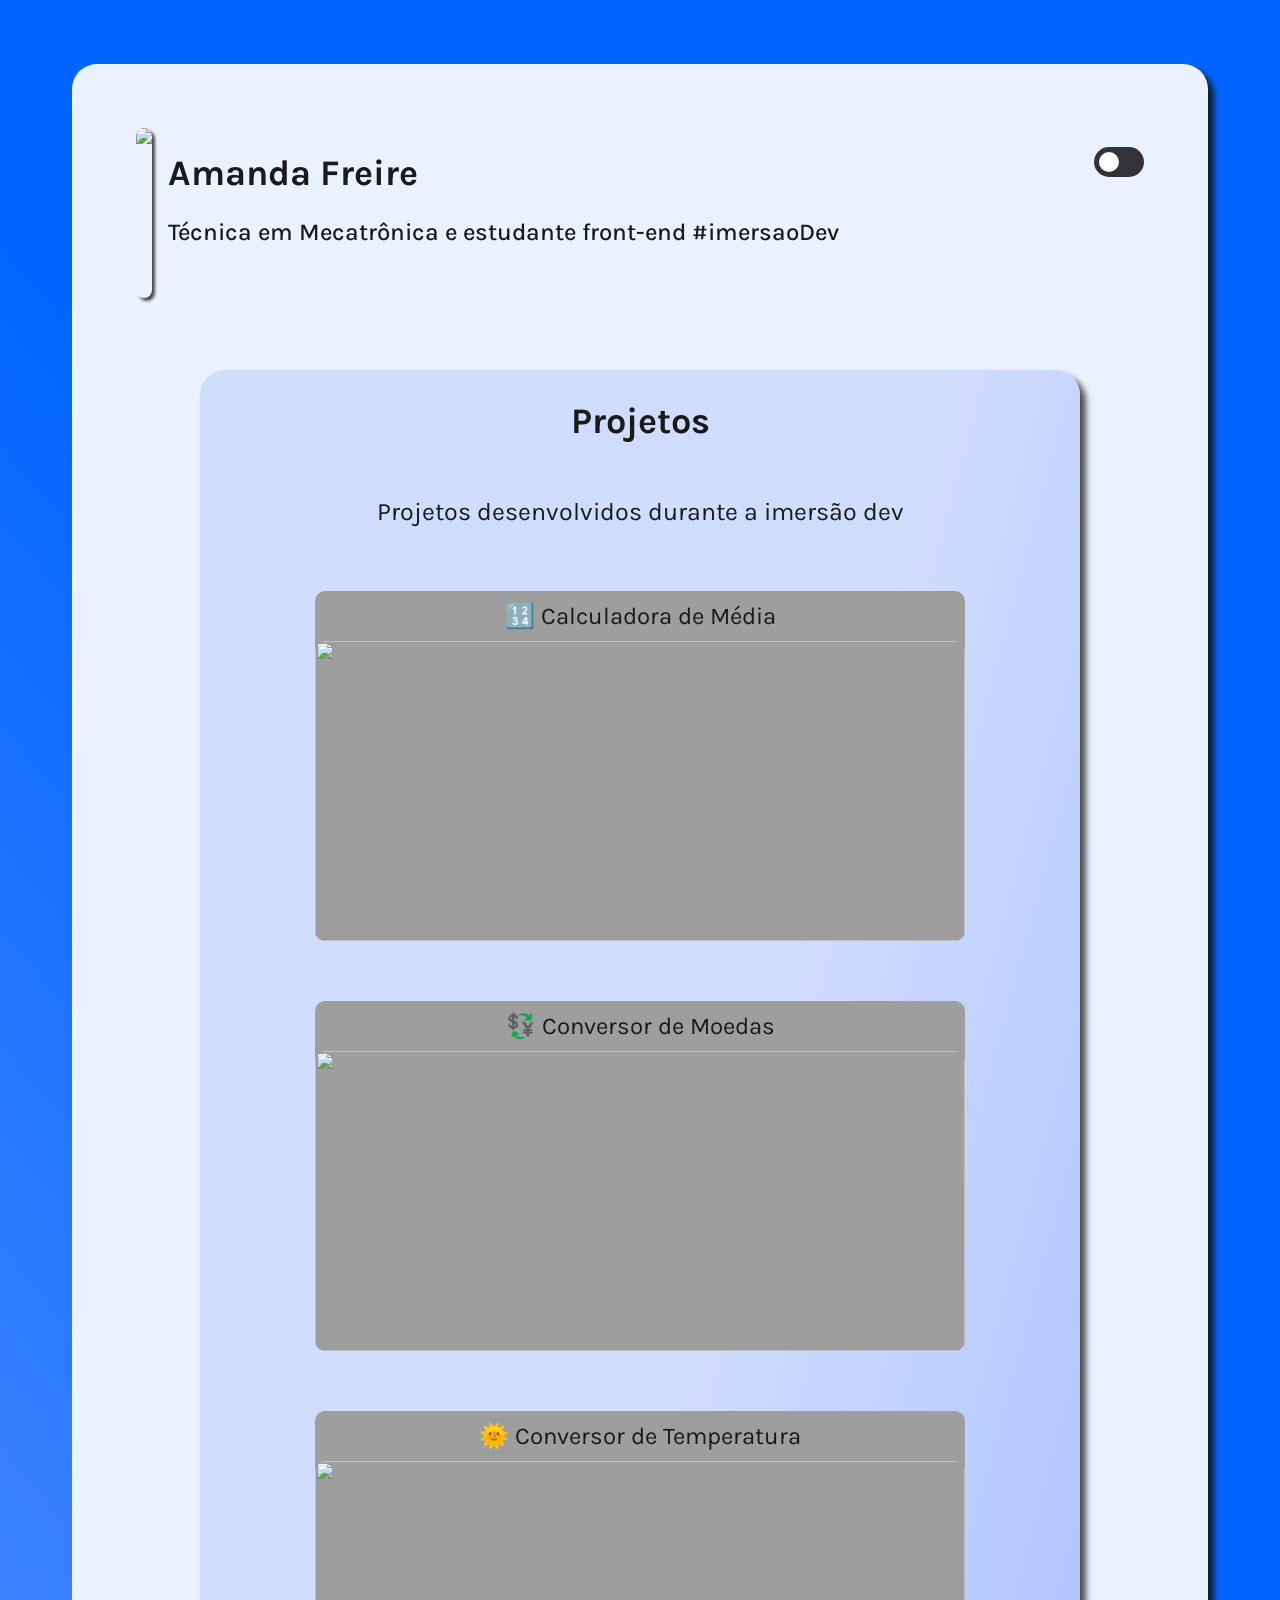
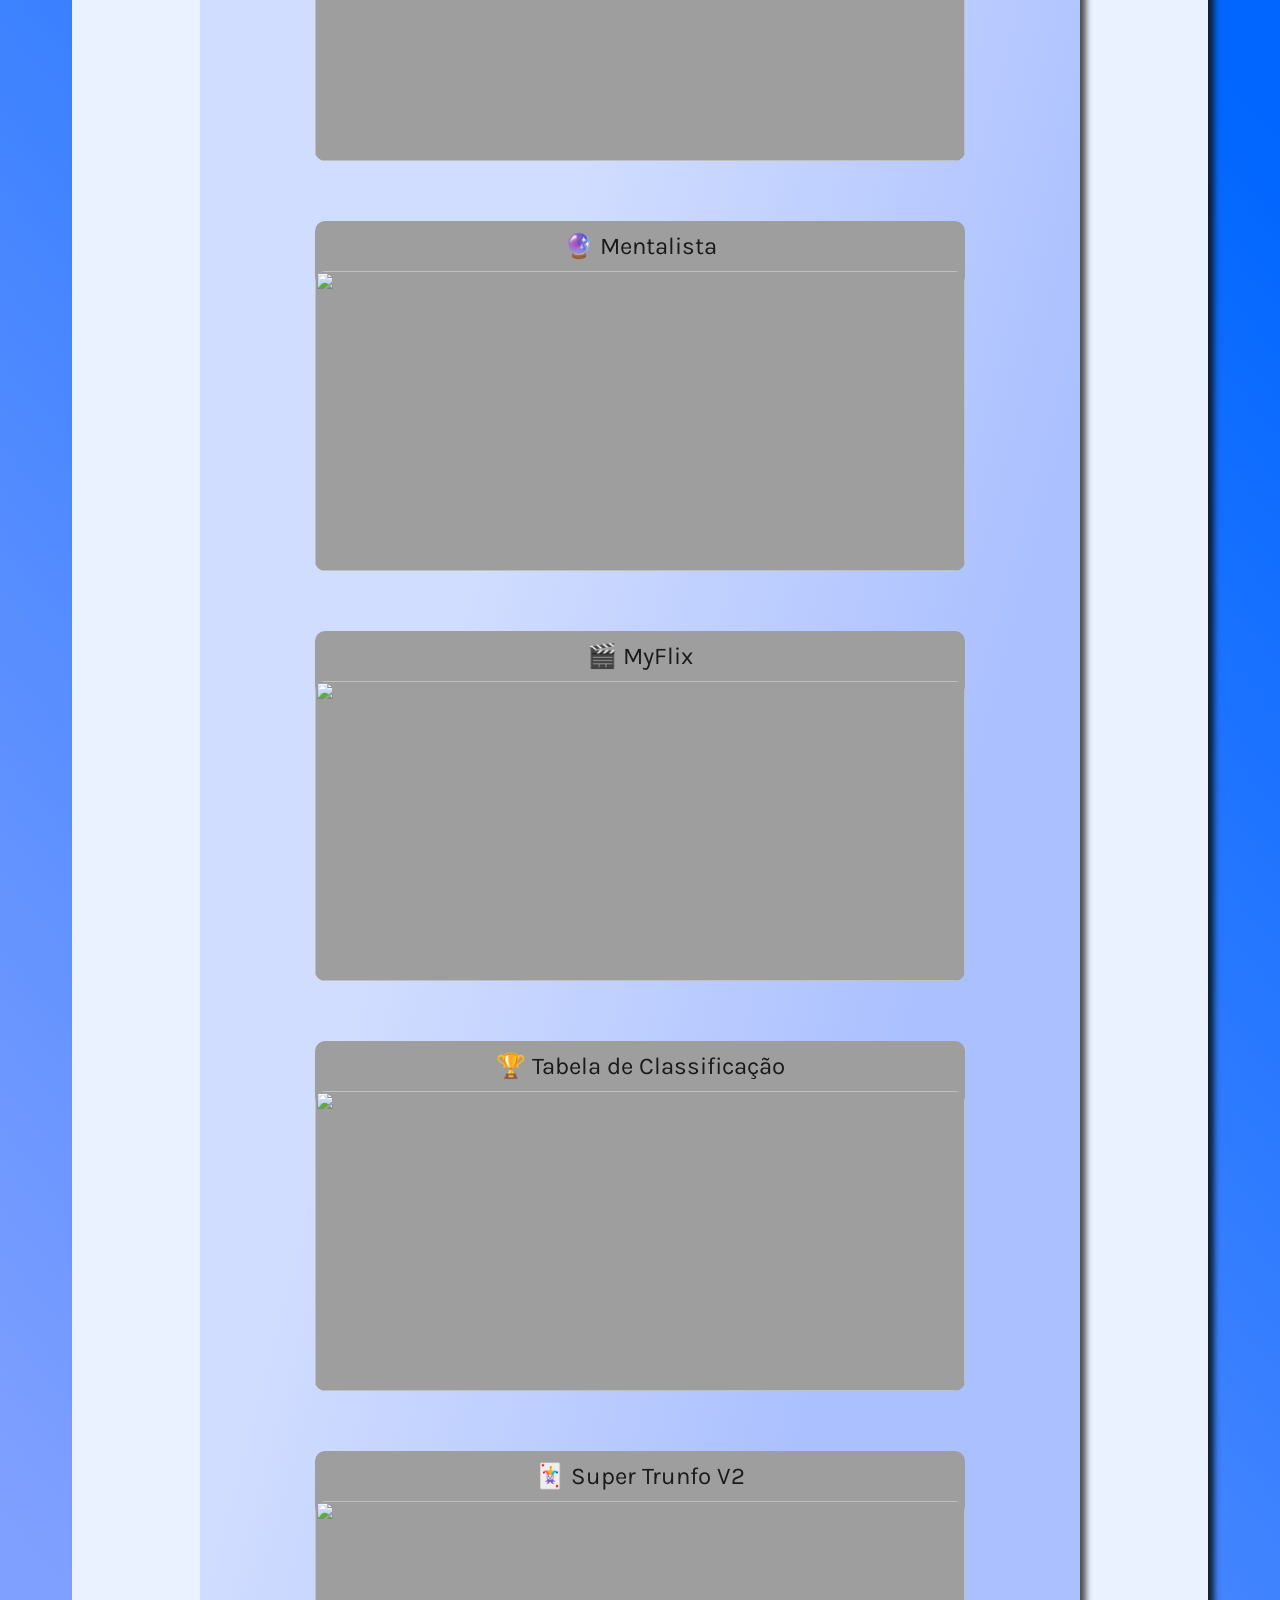
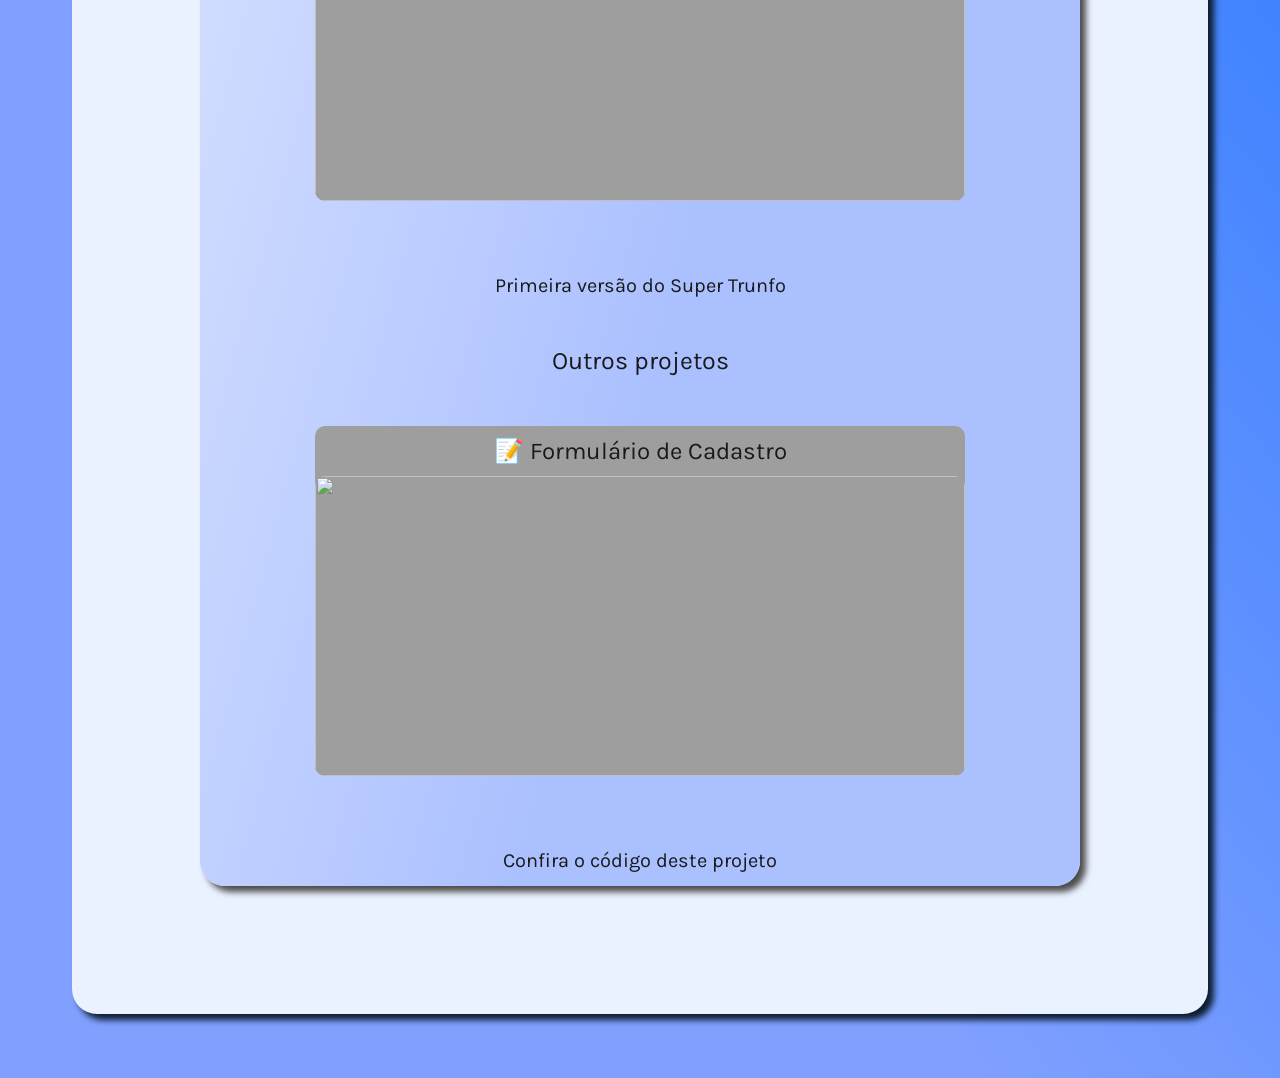
==== index.html @ 47faae1f "first commit" ====
<!DOCTYPE html>
<html lang="en" >
<head>
  <meta charset="UTF-8">
  <title>CodePen - Portfólio - aula 9 e 10</title>
  <link rel="stylesheet" href="./style.css">

</head>
<body>
<!-- partial:index.partial.html -->
<html>

<head>
  <link rel="stylesheet" href="https://cdn.jsdelivr.net/gh/devicons/devicon@v2.14.0/devicon.min.css">
</head>

<body>
  <div class="container">
    <header class="cabecalho">
      <div class="perfil">
        <img class="perfil-foto" src="https://github.com/amanda-freire.png" />
        <div class="titulo">
          <h1>Amanda Freire</h1>
          <h3>Técnica em Mecatrônica e estudante front-end #imersaoDev</h3>
          <div class="container-icones">
            <a href="https://codepen.io/amanda_freire0402" target="_blank" class="icones-perfil"><i class="devicon-codepen-plain"></i></a>
            <a href="https://github.com/Amanda-freire" target="_blank" class="icones-perfil"><i class="devicon-github-original"></i></a><br>
          </div>
        </div>
      </div>
      <div class="tema">
        <input onclick="mudaTema()" class="tema" type="checkbox" id="switch" /><label for="switch">Toggle</label>
      </div>
    </header>

    <main class="projetos">
      <h2 class="projetos-titulo">Projetos</h2>
      <p class="projetos-subtitulo">Projetos desenvolvidos durante a imersão dev</p>
      <div class="projetos-item">

        <div class="container-projetos" <li><a href="https://codepen.io/amanda_freire0402/full/MWoodKQ" target="_blank">🔢 Calculadora de Média</a></li>
          <img class="preview" src="https://i.imgur.com/x7SMvHw.png">
        </div>

        <div class="container-projetos">
          <li><a href="https://codepen.io/amanda_freire0402/full/ZEyXOdz" target="_blank">💱 Conversor de Moedas</a></li>
          <img class="preview" src="https://i.imgur.com/akE7ce0.png">
        </div>

        <div class="container-projetos">
          <li><a href="https://codepen.io/amanda_freire0402/full/bGRoRoL" target="_blank">🌞 Conversor de Temperatura</a></li>
          <img class="preview" src="https://i.imgur.com/1gFMa3h.png">
        </div>

        <div class="container-projetos">
          <li><a href="https://codepen.io/amanda_freire0402/full/NWgwLzJ" target="_blank">🔮 Mentalista</a></li>
          <img class="preview" src="https://i.imgur.com/i6WTrND.png">
        </div>

        <div class="container-projetos">
          <li><a href="https://codepen.io/amanda_freire0402/full/OJgzZqo" target="_blank">🎬 MyFlix</a></li>
          <img class="preview" src="https://i.imgur.com/VFqezTo.png">
        </div>

        <div class="container-projetos">
          <li><a href="https://codepen.io/amanda_freire0402/full/BaZxwvq" target="_blank">🏆 Tabela de Classificação</a></li>
          <img class="preview" src="https://i.imgur.com/kEPOqS4.png">
        </div>

        <div class="container-projetos">
          <li><a href="https://codepen.io/amanda_freire0402/full/bGRJzYK" target="_blank">🃏 Super Trunfo V2</a></li>
          <img class="preview" src="https://i.imgur.com/ZNnIpOl.png">
        </div>

        <div class="linkEsteProjeto">
          <li><a href="https://codepen.io/amanda_freire0402/full/wvexPpQ" target="_blank">Primeira versão do Super Trunfo</a></li>
        </div>

        <p class="projetos-subtitulo">Outros projetos</p>
        <div class="projetos-item">

          <div class="container-projetos">
            <li><a href="https://amanda-freire.github.io/Formulario-1/" target="_blank">📝 Formulário de Cadastro</a></li>
            <img class="preview" src="https://i.imgur.com/d40U6LR.png">
          </div>

        </div>

        <div class="linkEsteProjeto">
          <li><a href="https://codepen.io/amanda_freire0402/pen/wveEeLN?editors=1000" target="_blank">Confira o código deste projeto</a></li>
        </div>

      </div>
    </main>
  </div>
</body>

</html>
<!-- partial -->
  <script  src="./script.js"></script>

</body>
</html>
---- style.css ----
@import url("https://fonts.googleapis.com/css2?family=Karla:wght@300;400;500;700&display=swap");

body {
  background: linear-gradient(230deg, #0066ff 30%, #80a0ff 80%);
  font-family: "Karla", sans-serif;
}

.container {
  background: #ebf2ff;
  box-shadow: 6px 6px 6px #0e1d2f;
  border-radius: 25px;
  margin: 64px;
  color: #1a1a1a;
  padding: 64px;
}

.container-projetos {
  background: #9e9e9e;
  border: black;
  border-radius: 10px;
  margin-bottom: 16px;
  width: 650px;
  text-align: center;
  align-items: center;
  margin-top: 40px;
  margin-bottom: 60px;
}

.cabecalho {
  display: flex;
  justify-content: space-between;
}

.perfil {
  display: flex;
}

.perfil-foto {
  max-height: 170px;
  border-radius: 460px;
  box-shadow: 3px 3px 3px #4d4d4d;
}

.icones-perfil {
  margin: 3px;
  font-size: 30px;
  text-decoration: none;
  color: #0066ff;
  transition: color 0.2s;
}

.icones-perfil:hover {
  color: #66e6ff;
}

.titulo {
  margin-left: 16px;
}

.titulo h1 {
  font-weight: 700;
  font-size: 36px;
}

.titulo h3 {
  font-weight: 500;
  font-size: 24px;
}

.tema button {
  align-self: flex-end;
  font-weight: 300;
  font-size: 20px;
  padding: 8px 16px;
  background: #e6eeff;
  border-radius: 100px;
  border: 2px solid #080d17;
  box-shadow: 0px 3px 6px #6a6c6e;
}

.projetos {
  display: flex;
  flex-direction: column;
  background: linear-gradient(285deg, #abc0ff 30%, #d1ddff 60%);
  box-shadow: 6px 6px 6px #4d4d4d;
  border-radius: 25px;
  margin: 64px;
  align-items: center;
}

.projetos-titulo {
  list-style: none;
  color: #1a1a1a;
  text-align: center;
  font-weight: 700;
  font-size: 36px;
}

.projetos-subtitulo {
  font-weight: 400;
  font-size: 25px;
  color: #1a1a1a;
  text-align: center;
}

.preview {
  width: 650px;
  height: 300px;
  margin-left: auto;
  margin-right: auto;
  border-radius: 10px;
  display: flex;
  flex-direction: column;
}

.projetos-item {
  list-style-type: none;
  font-weight: 400;
  font-size: 24px;
  line-height: 50px;
}

.projetos-item a {
  color: #1a1a1a;
  text-decoration: none;
}

.projetos-item a:hover {
  color: #edfcff;
}

.linkEsteProjeto {
  text-align: center;
  font-size: 20px;
}

.dark {
  background: linear-gradient(230deg, #003069 30%, #245287 80%);
}

.dark .projetos {
  background: #3366a3;
  color: #f5f5f5;
}

.dark .projetos-item a {
  color: #f5f5f5;
}

.dark .projetos-item a:hover {
  color: #4a4a4a;
}

.dark .container {
  background: #333439;
  color: #e6e6e6;
}

.dark .tema button {
  background: #1c1c1c;
  color: #e6e6e6;
  border: 2px solid #e6e6e6;
}

input[type="checkbox"] {
  height: 0;
  width: 0;
  visibility: hidden;
}

label {
  cursor: pointer;
  text-indent: -9999px;
  width: 50px;
  height: 30px;
  background: #333439;
  display: block;
  border-radius: 100px;
  position: relative;
}

label:after {
  content: "";
  position: absolute;
  top: 5px;
  left: 5px;
  width: 20px;
  height: 20px;
  background: #fff;
  border-radius: 90px;
  transition: 0.2s;
}

input:checked + label {
  background: #66e6ff;
}

input:checked + label:after {
  left: calc(100% - 5px);
  transform: translateX(-100%);
}

label:active:after {
  width: 40px;
}
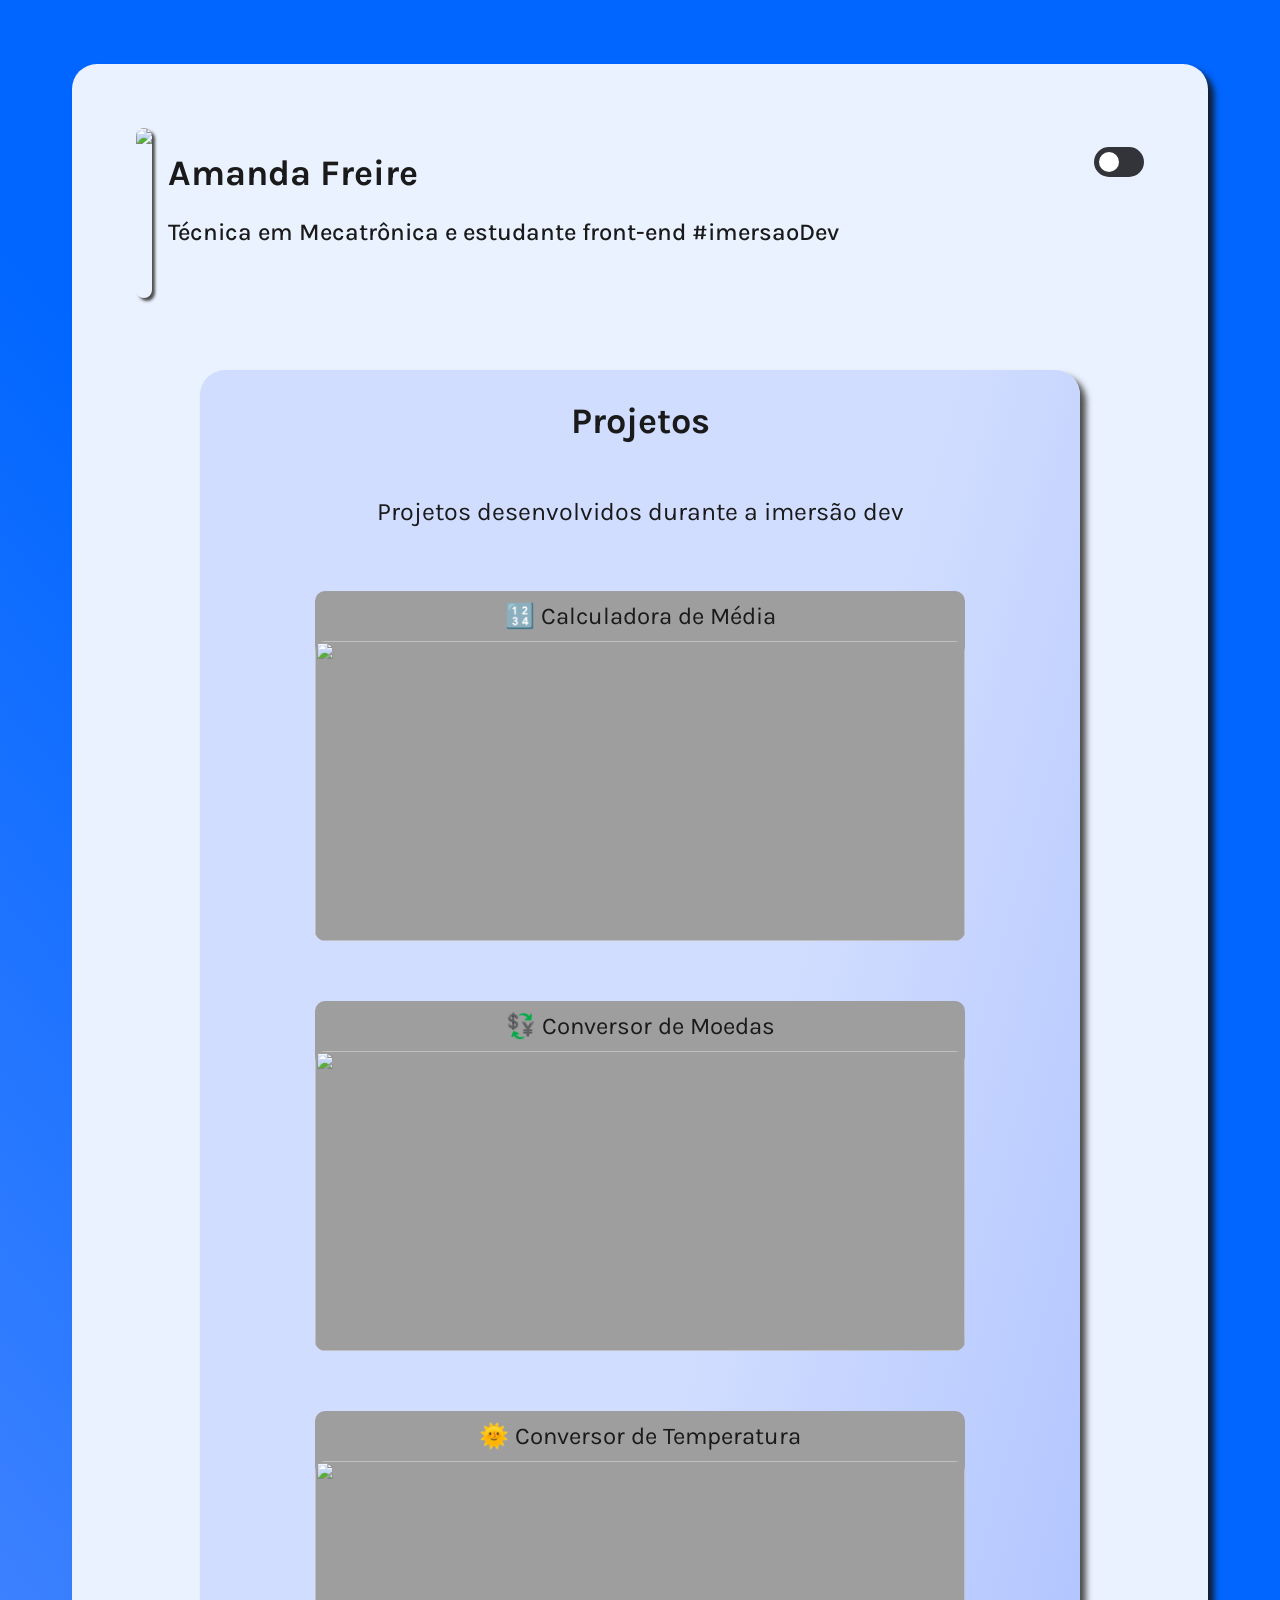
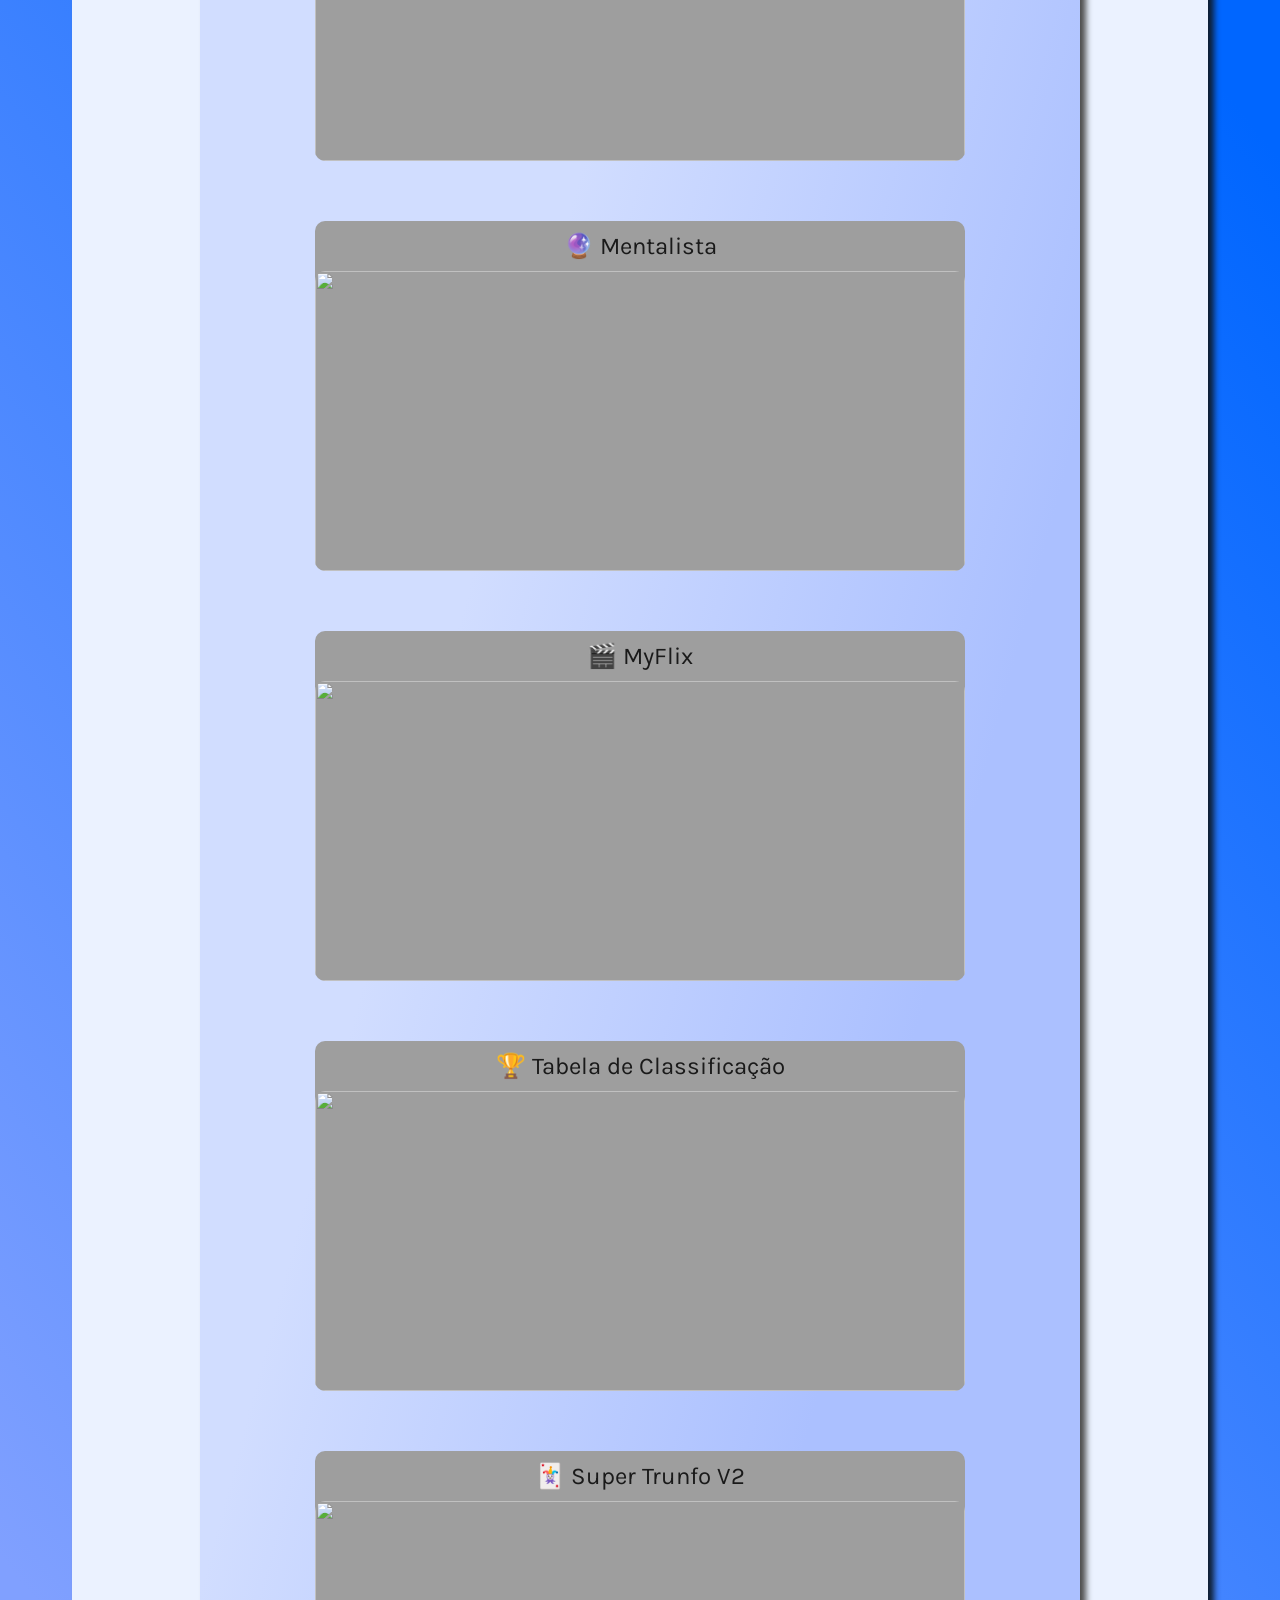
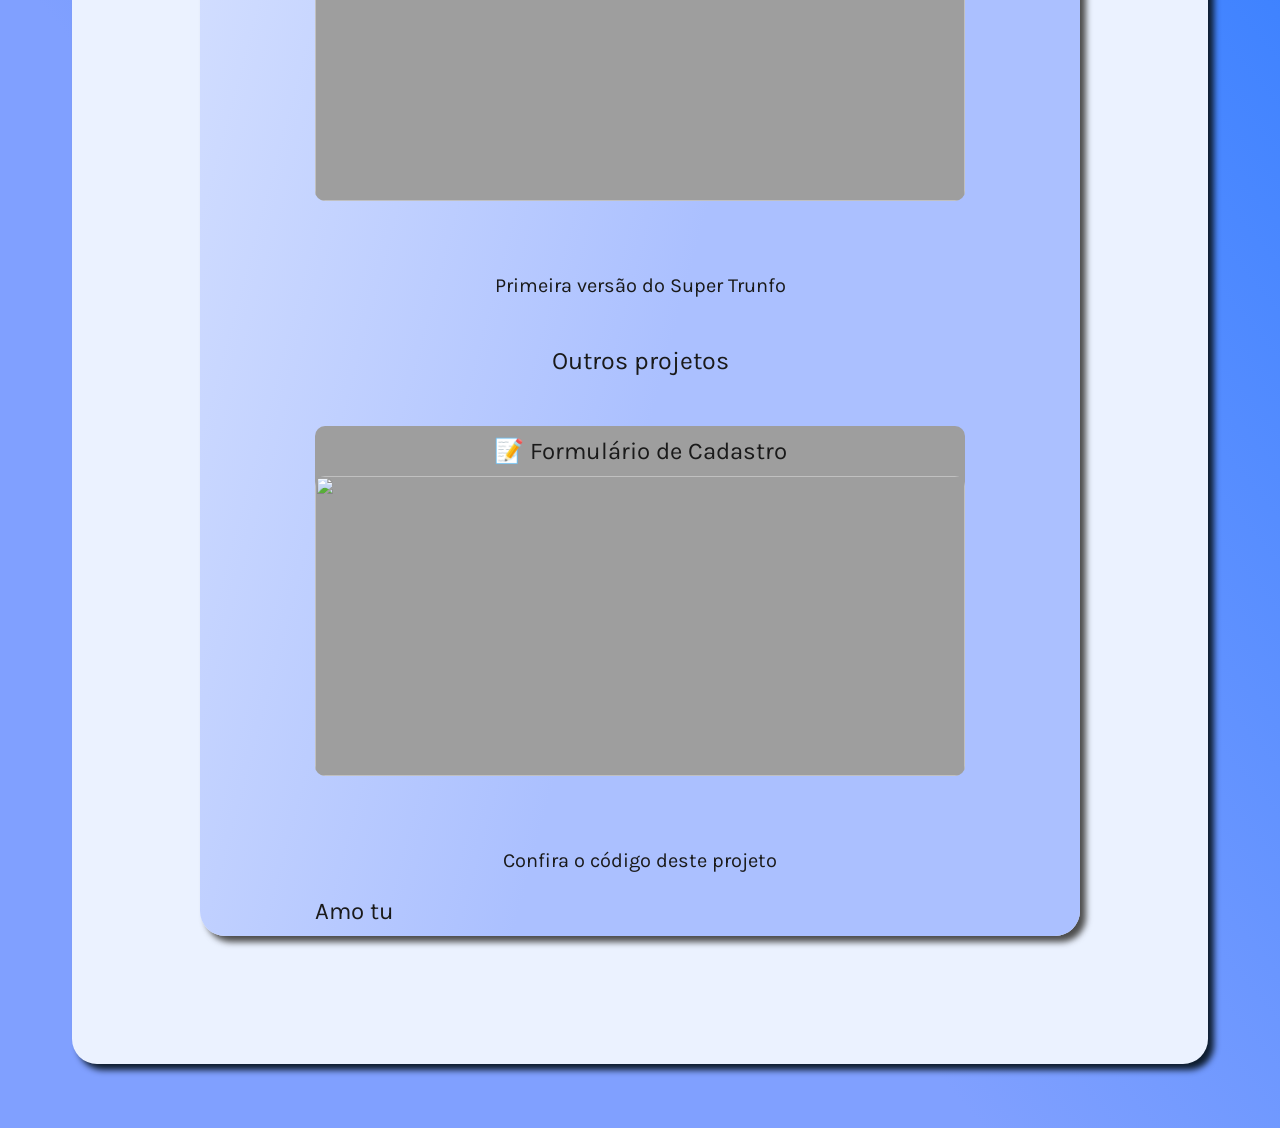
==== commit c55da753: "commit on dev_amandafreire" ====
--- a/index.html
+++ b/index.html
@@ -90,6 +90,7 @@
           <li><a href="https://codepen.io/amanda_freire0402/pen/wveEeLN?editors=1000" target="_blank">Confira o código deste projeto</a></li>
         </div>
 
+        <div>Amo tu</div>
       </div>
     </main>
   </div>
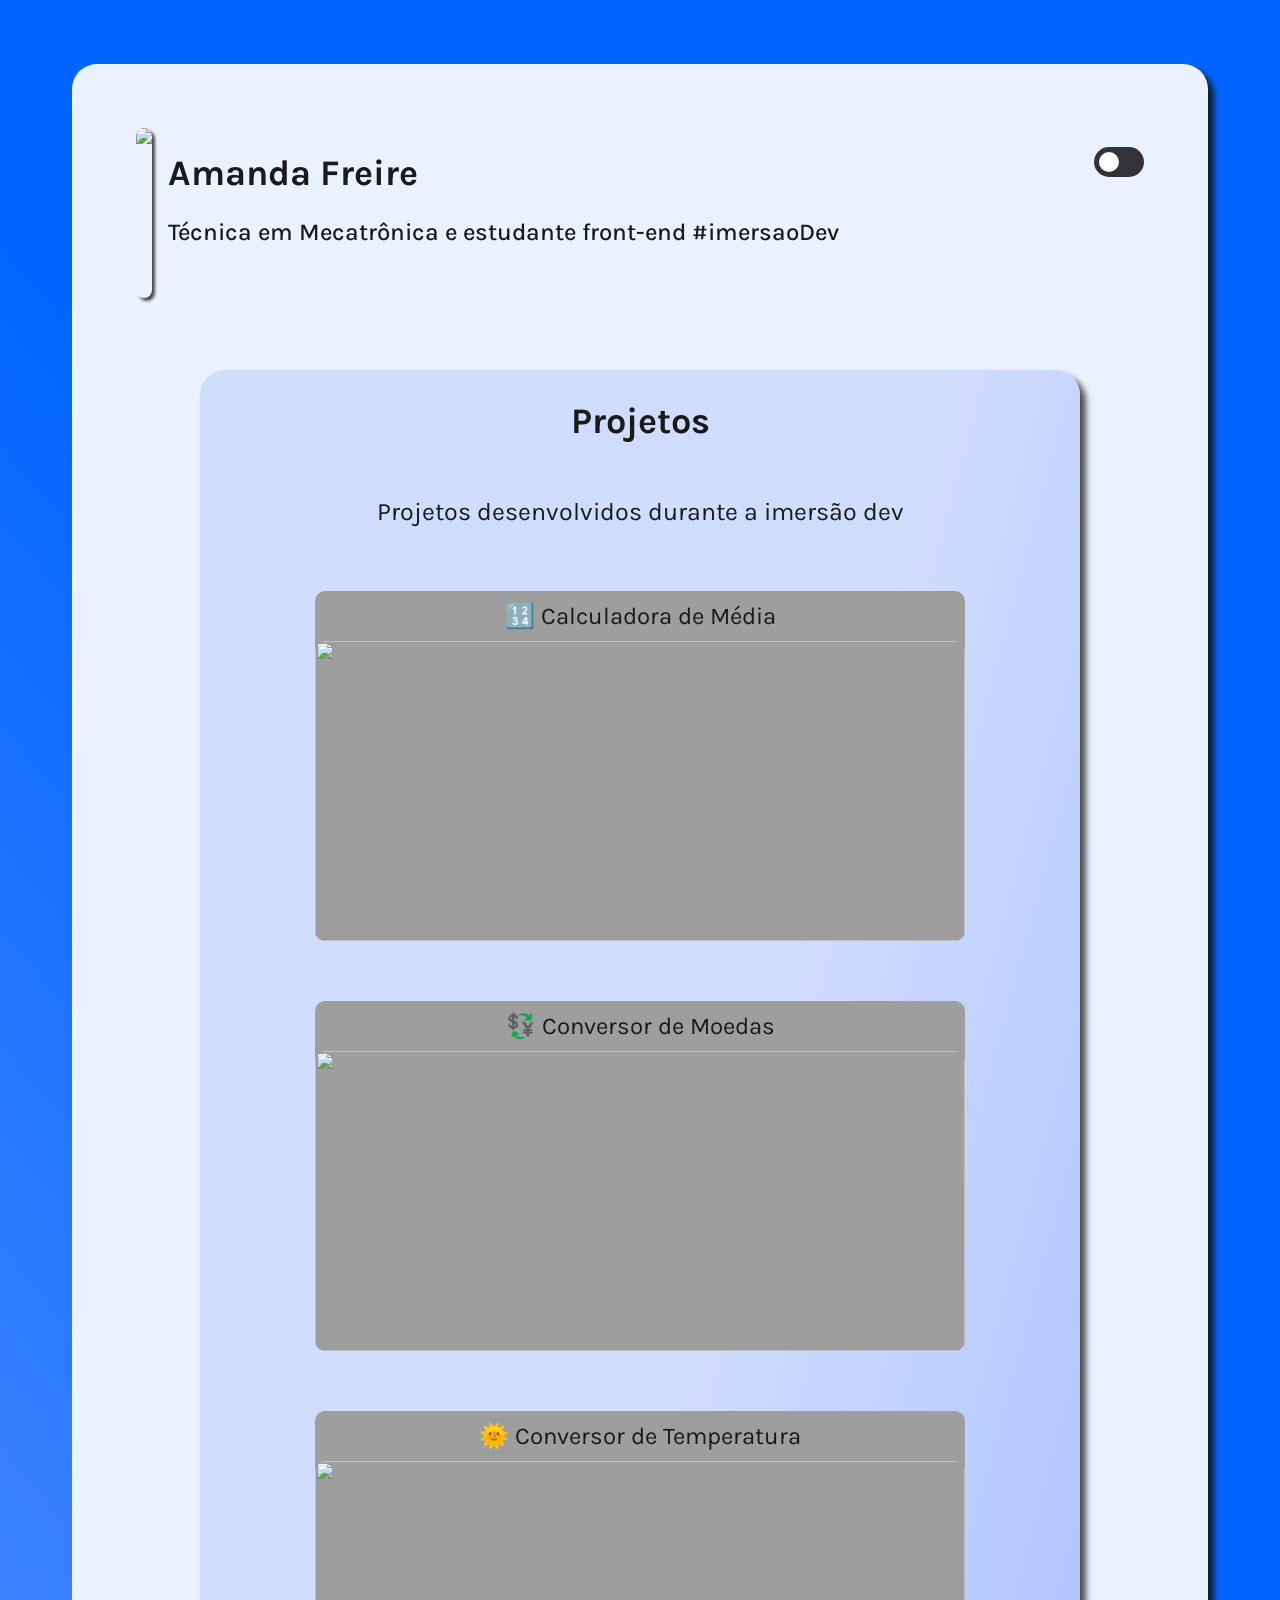
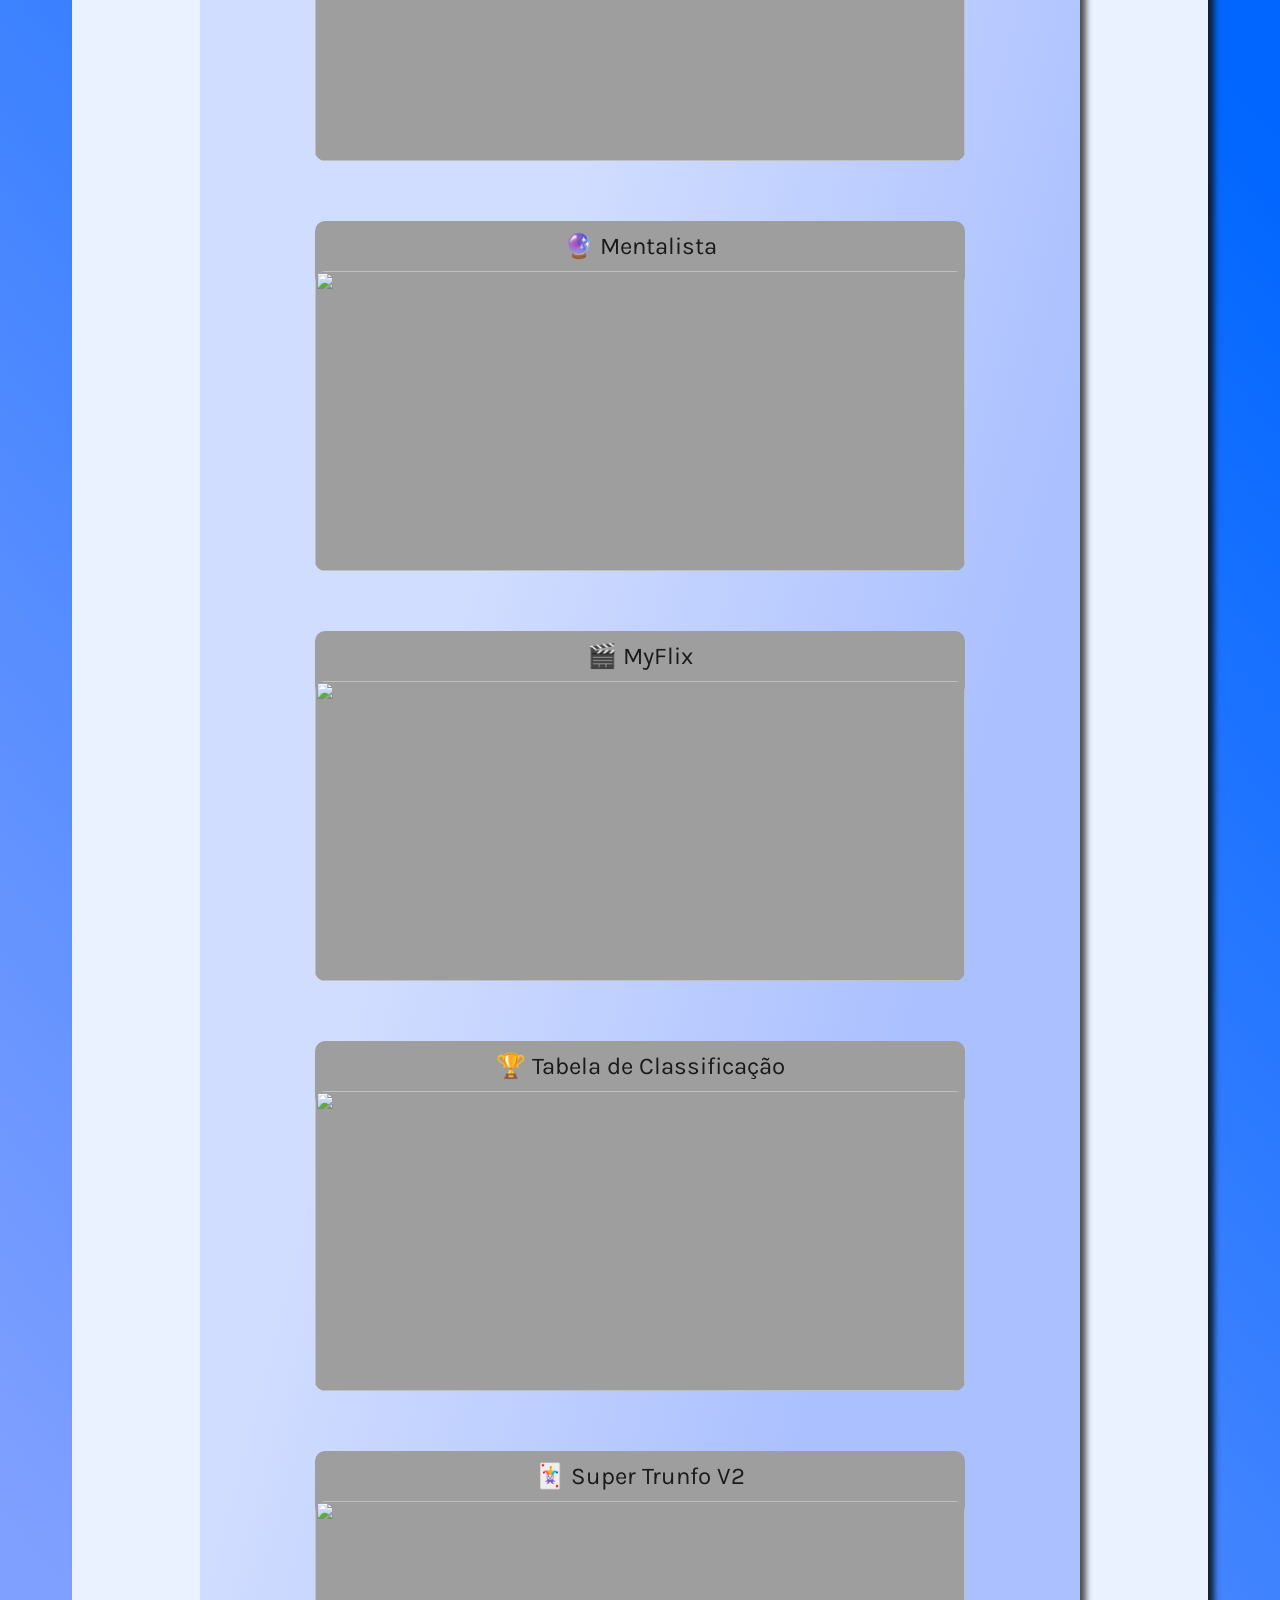
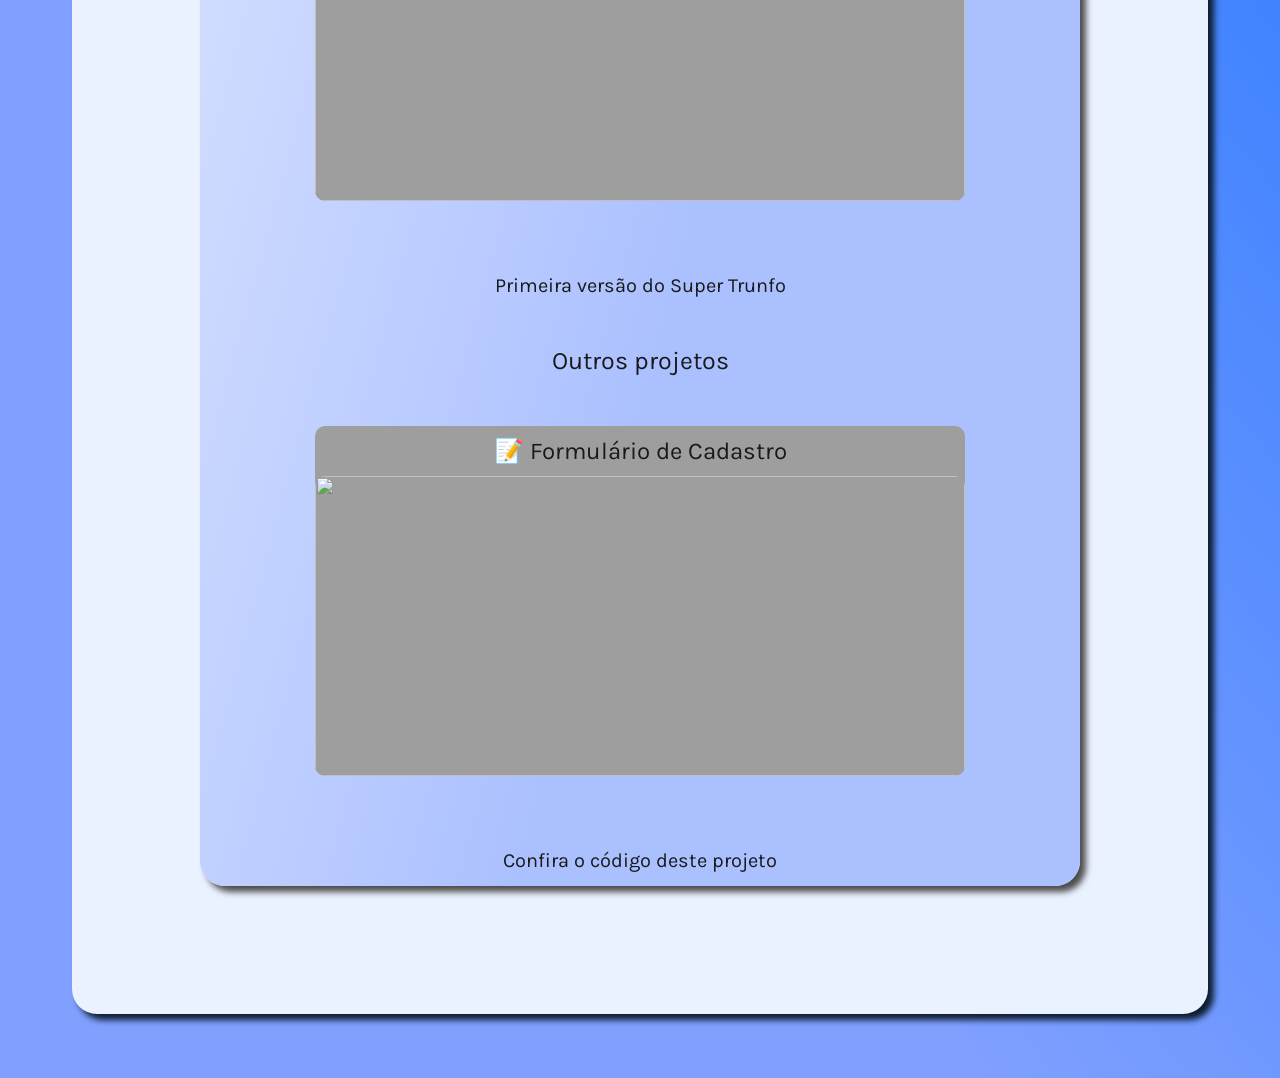
==== commit b048d0e6: "remoção de teste" ====
--- a/index.html
+++ b/index.html
@@ -90,7 +90,6 @@
           <li><a href="https://codepen.io/amanda_freire0402/pen/wveEeLN?editors=1000" target="_blank">Confira o código deste projeto</a></li>
         </div>
 
-        <div>Amo tu</div>
       </div>
     </main>
   </div>
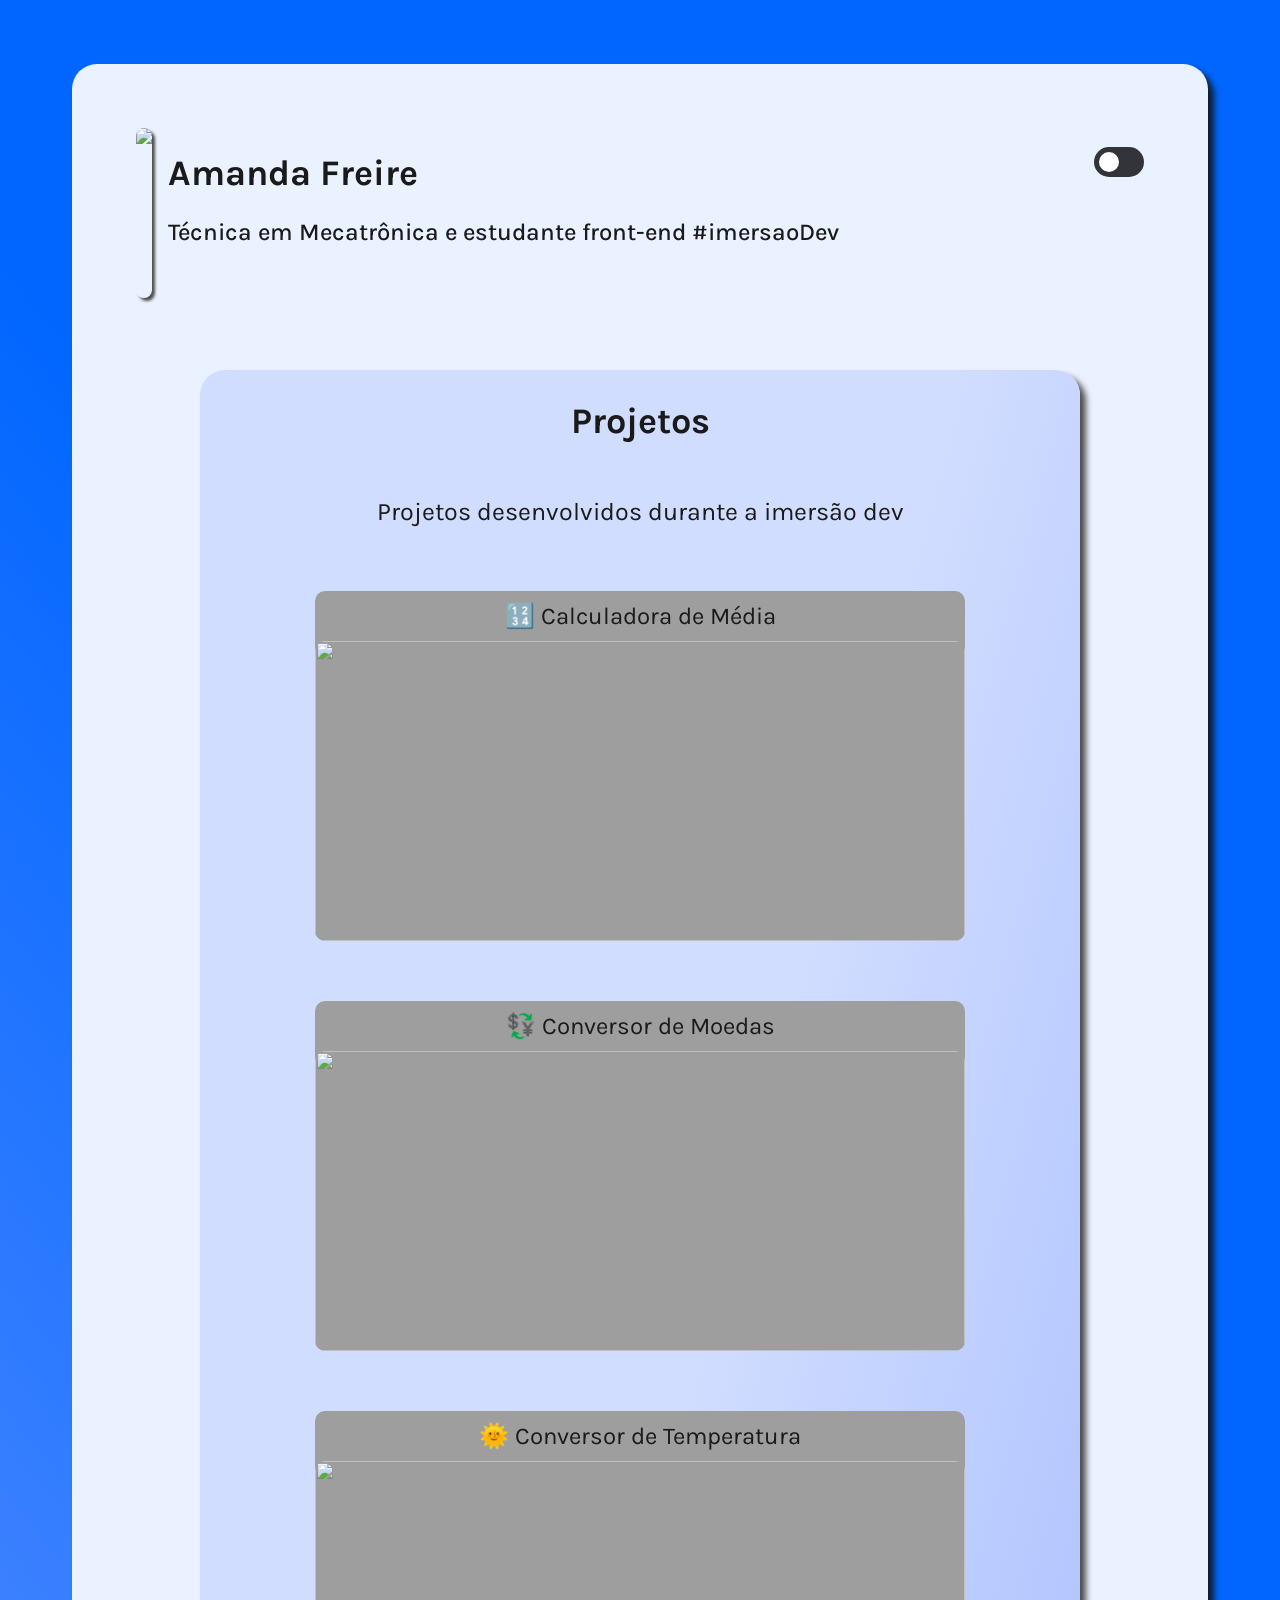
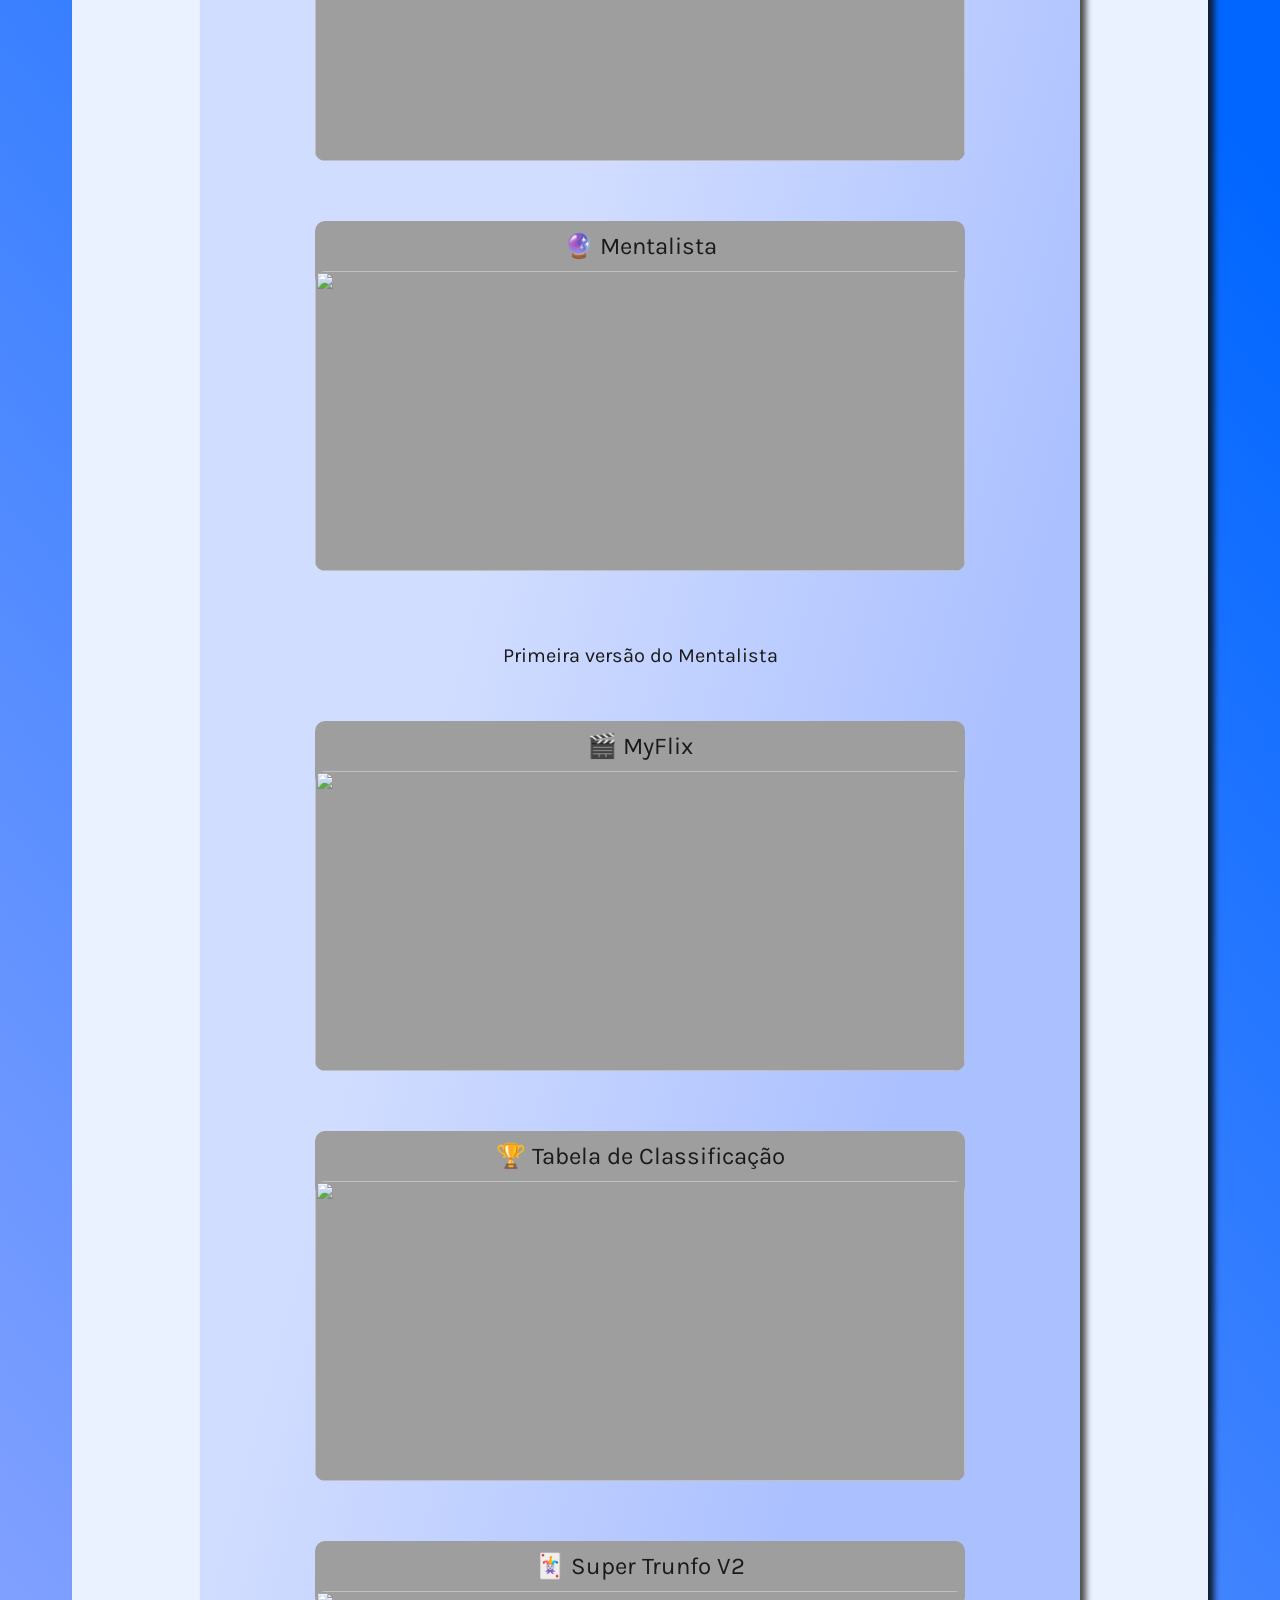
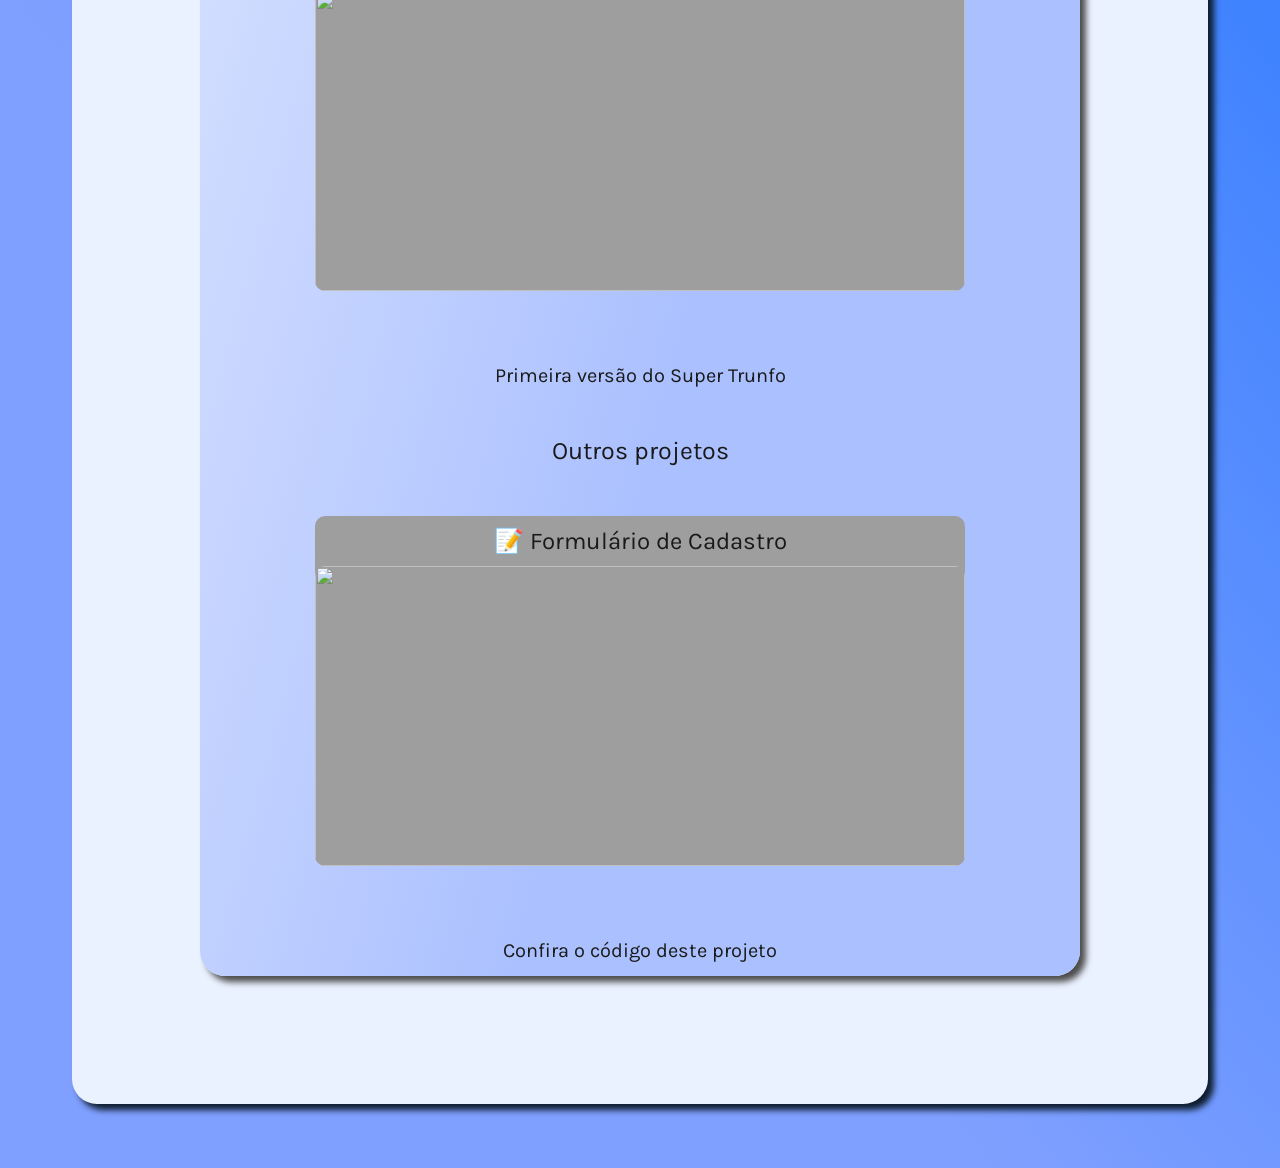
==== commit 155be856: "atualização mentalista" ====
--- a/index.html
+++ b/index.html
@@ -53,8 +53,12 @@
         </div>
 
         <div class="container-projetos">
-          <li><a href="https://codepen.io/amanda_freire0402/full/NWgwLzJ" target="_blank">🔮 Mentalista</a></li>
-          <img class="preview" src="https://i.imgur.com/i6WTrND.png">
+          <li><a href="https://codepen.io/amanda_freire0402/full/PojOKNR" target="_blank">🔮 Mentalista</a></li>
+          <img class="preview" src="https://i.imgur.com/Q2U3W8w.png">
+        </div>
+
+        <div class="linkEsteProjeto">
+          <li><a href="https://codepen.io/amanda_freire0402/full/NWgwLzJ" target="_blank">Primeira versão do Mentalista</a></li>
         </div>
 
         <div class="container-projetos">
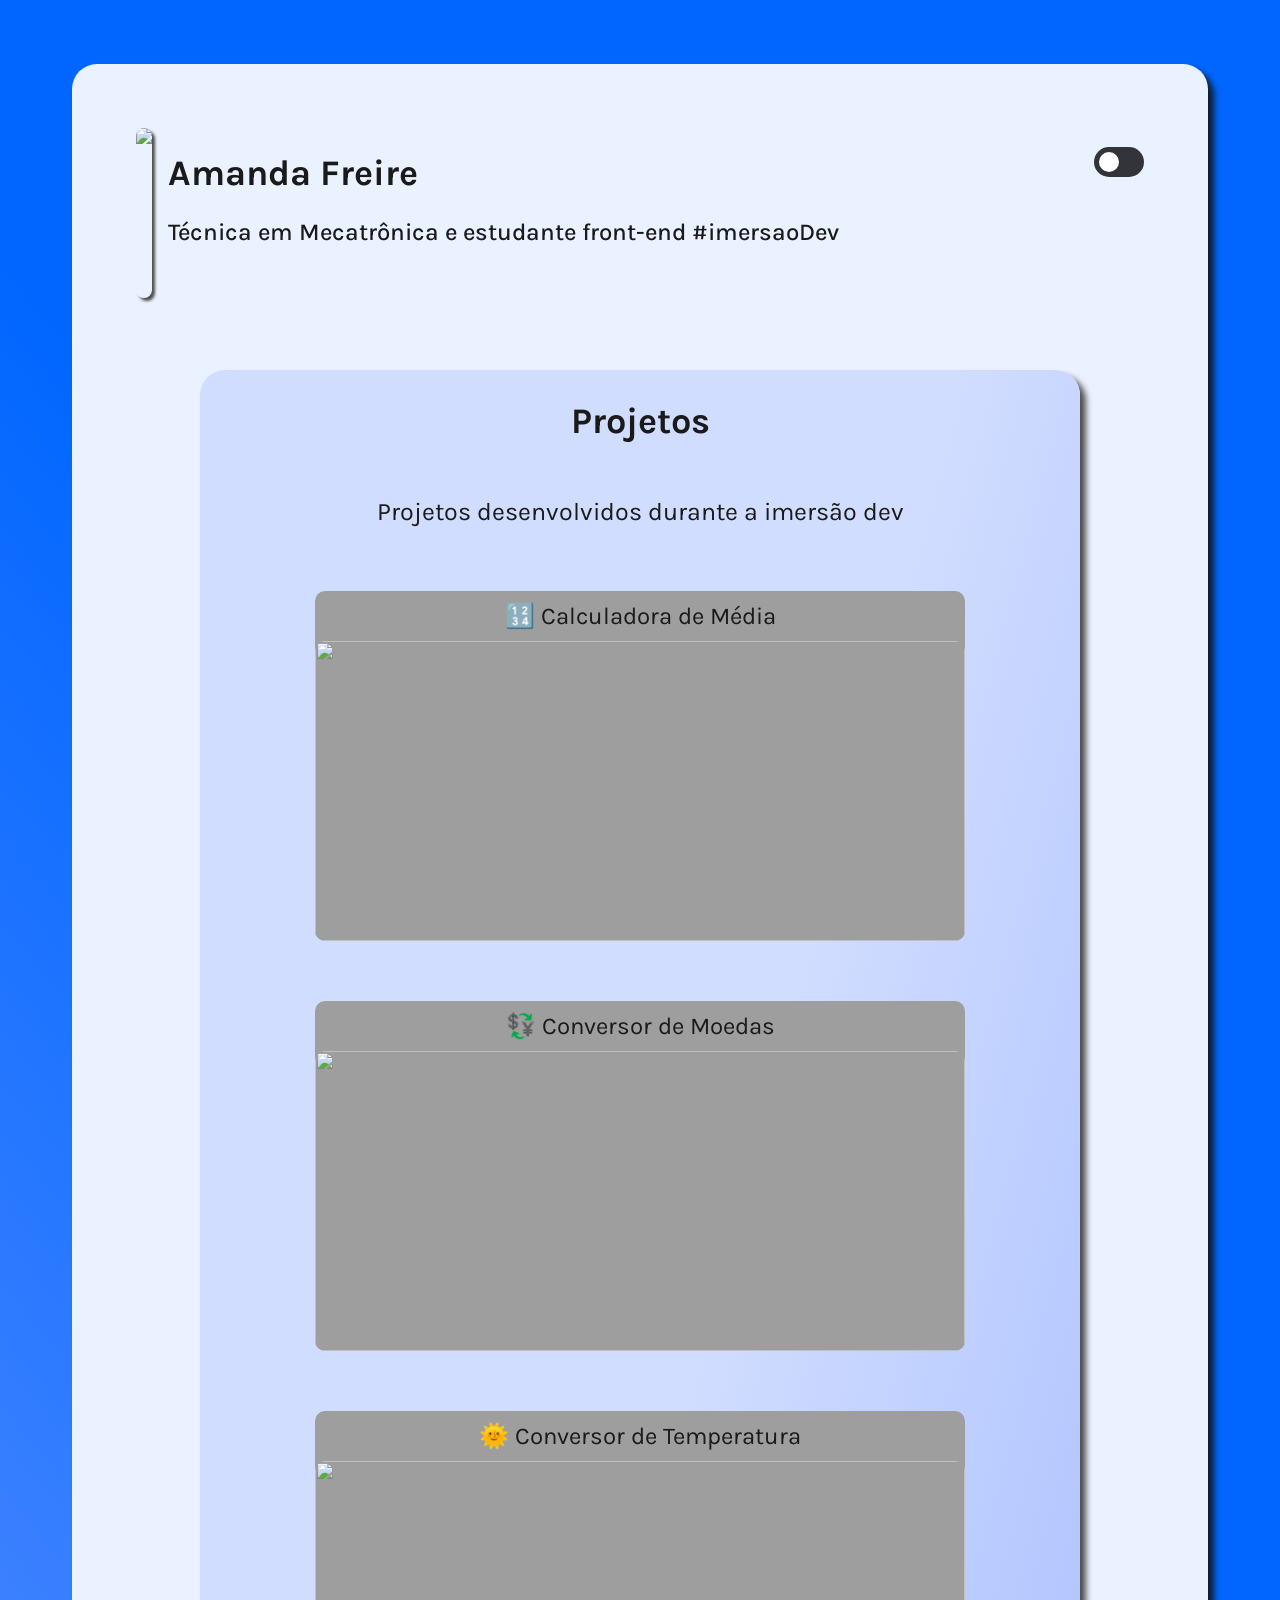
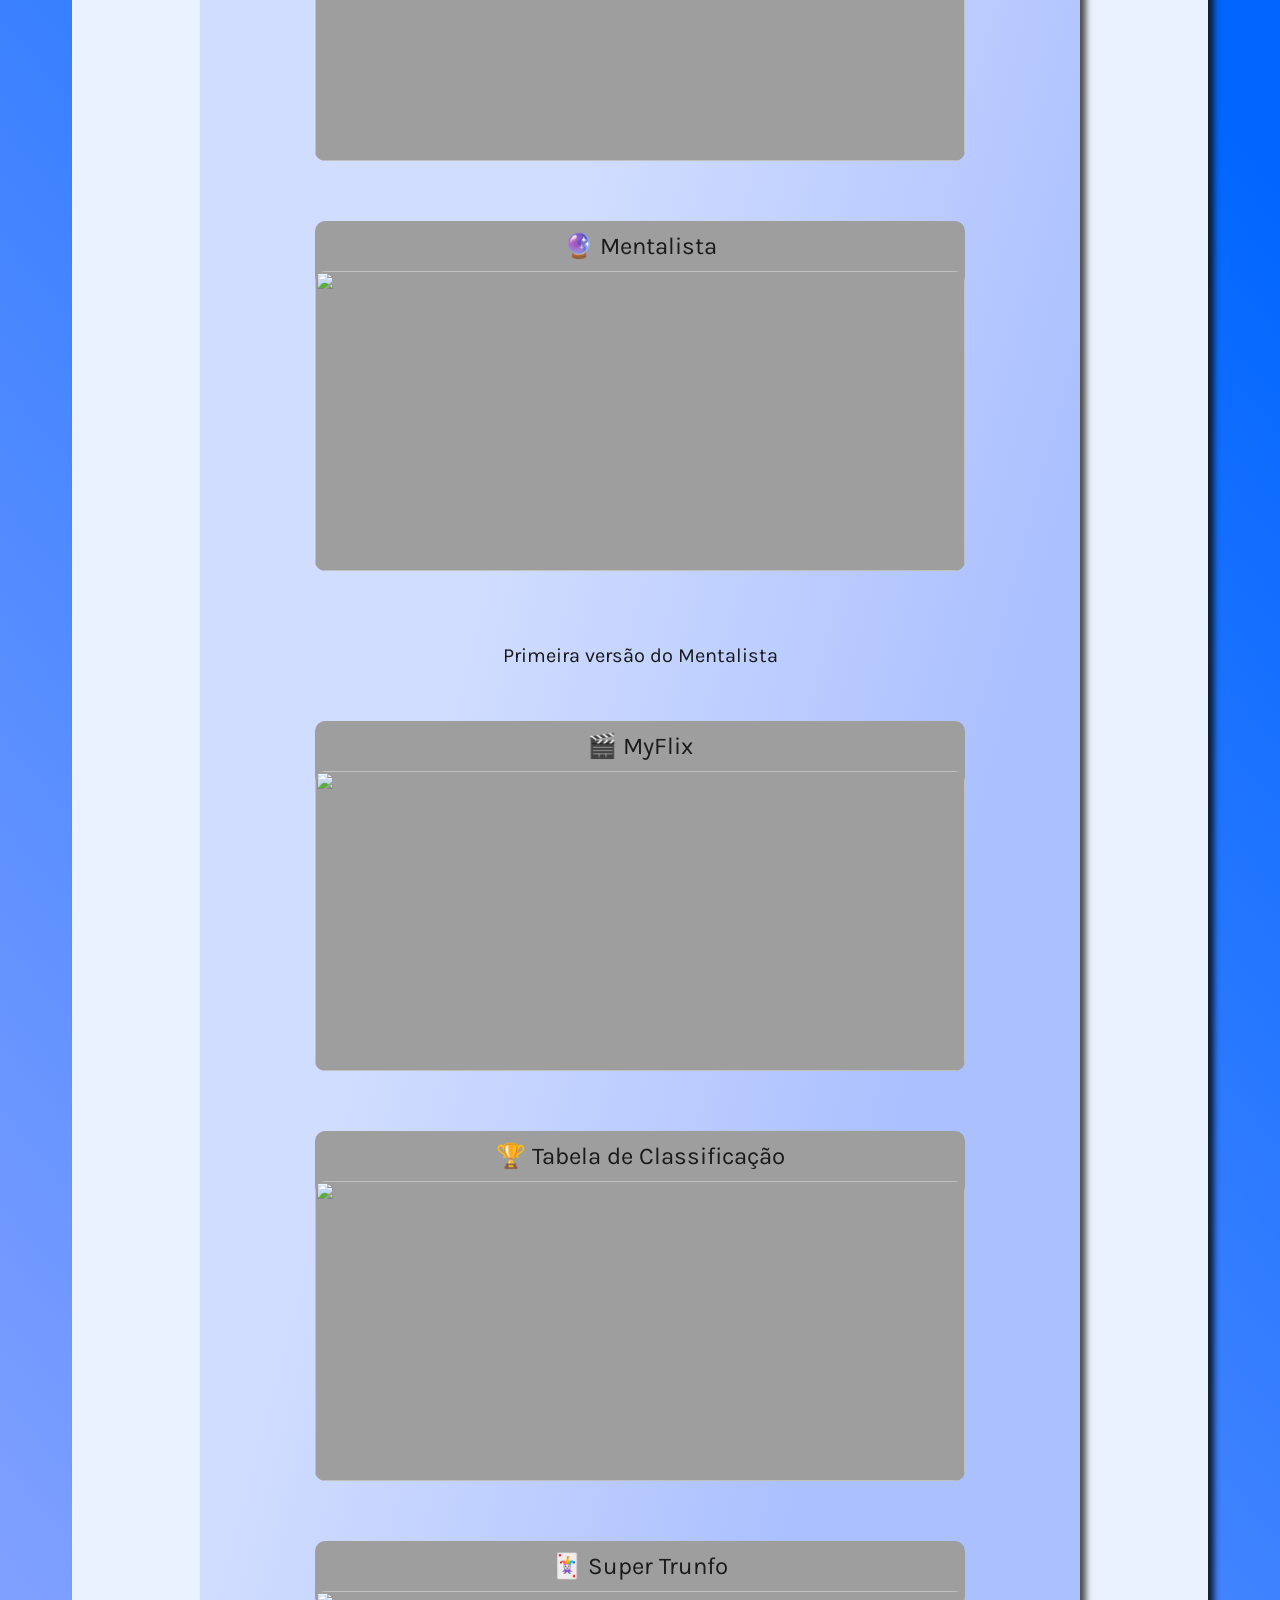
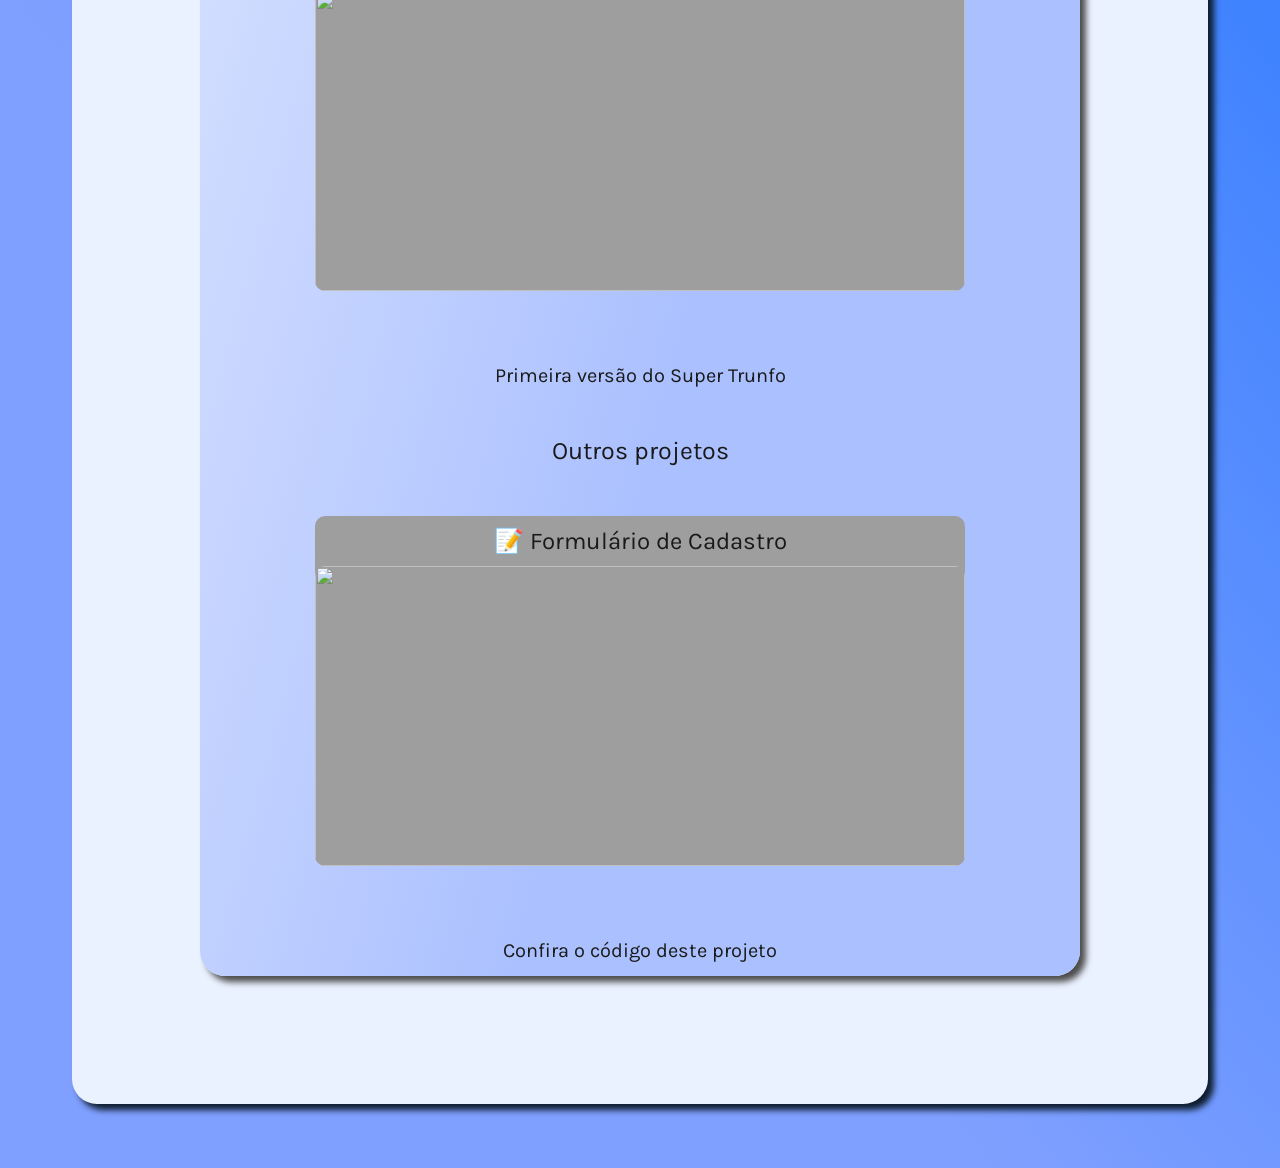
==== commit a8187cb8: "terceiro commit" ====
--- a/index.html
+++ b/index.html
@@ -72,7 +72,7 @@
         </div>
 
         <div class="container-projetos">
-          <li><a href="https://codepen.io/amanda_freire0402/full/bGRJzYK" target="_blank">🃏 Super Trunfo V2</a></li>
+          <li><a href="https://codepen.io/amanda_freire0402/full/bGRJzYK" target="_blank">🃏 Super Trunfo</a></li>
           <img class="preview" src="https://i.imgur.com/ZNnIpOl.png">
         </div>
 
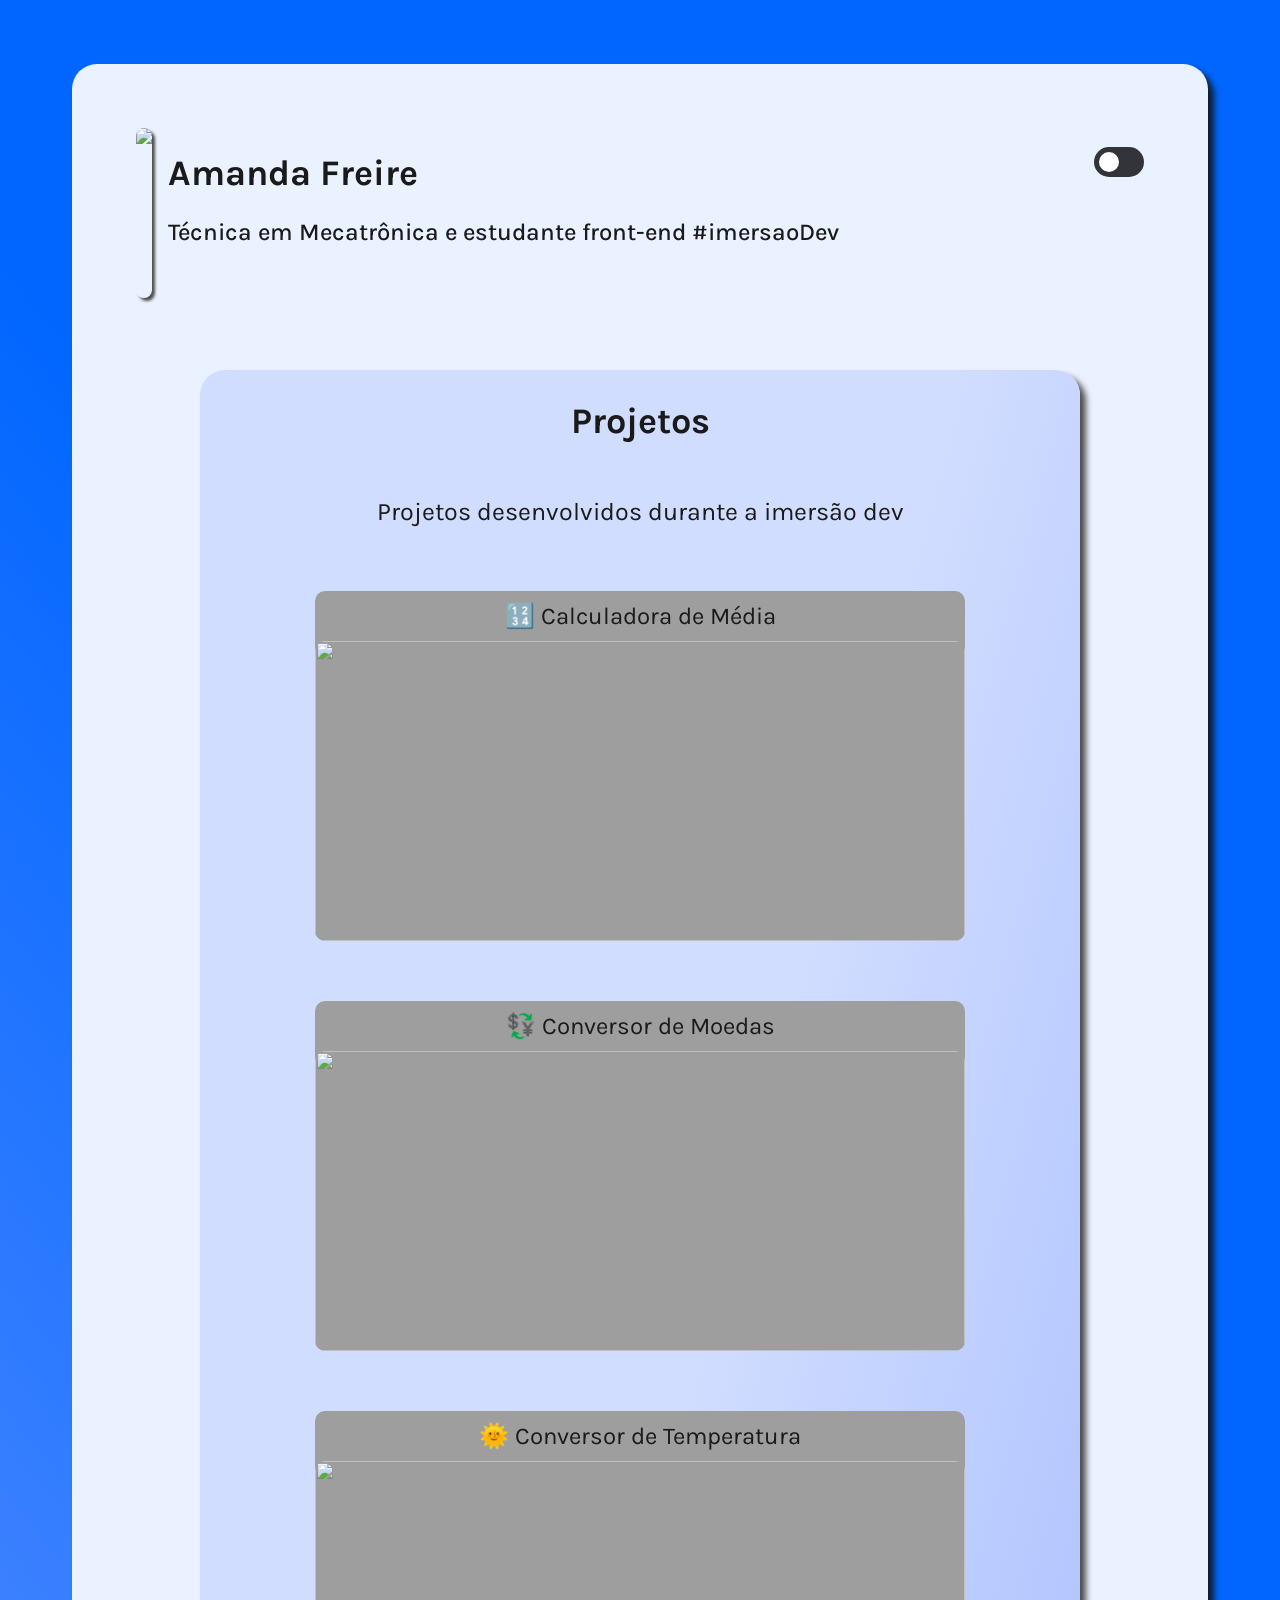
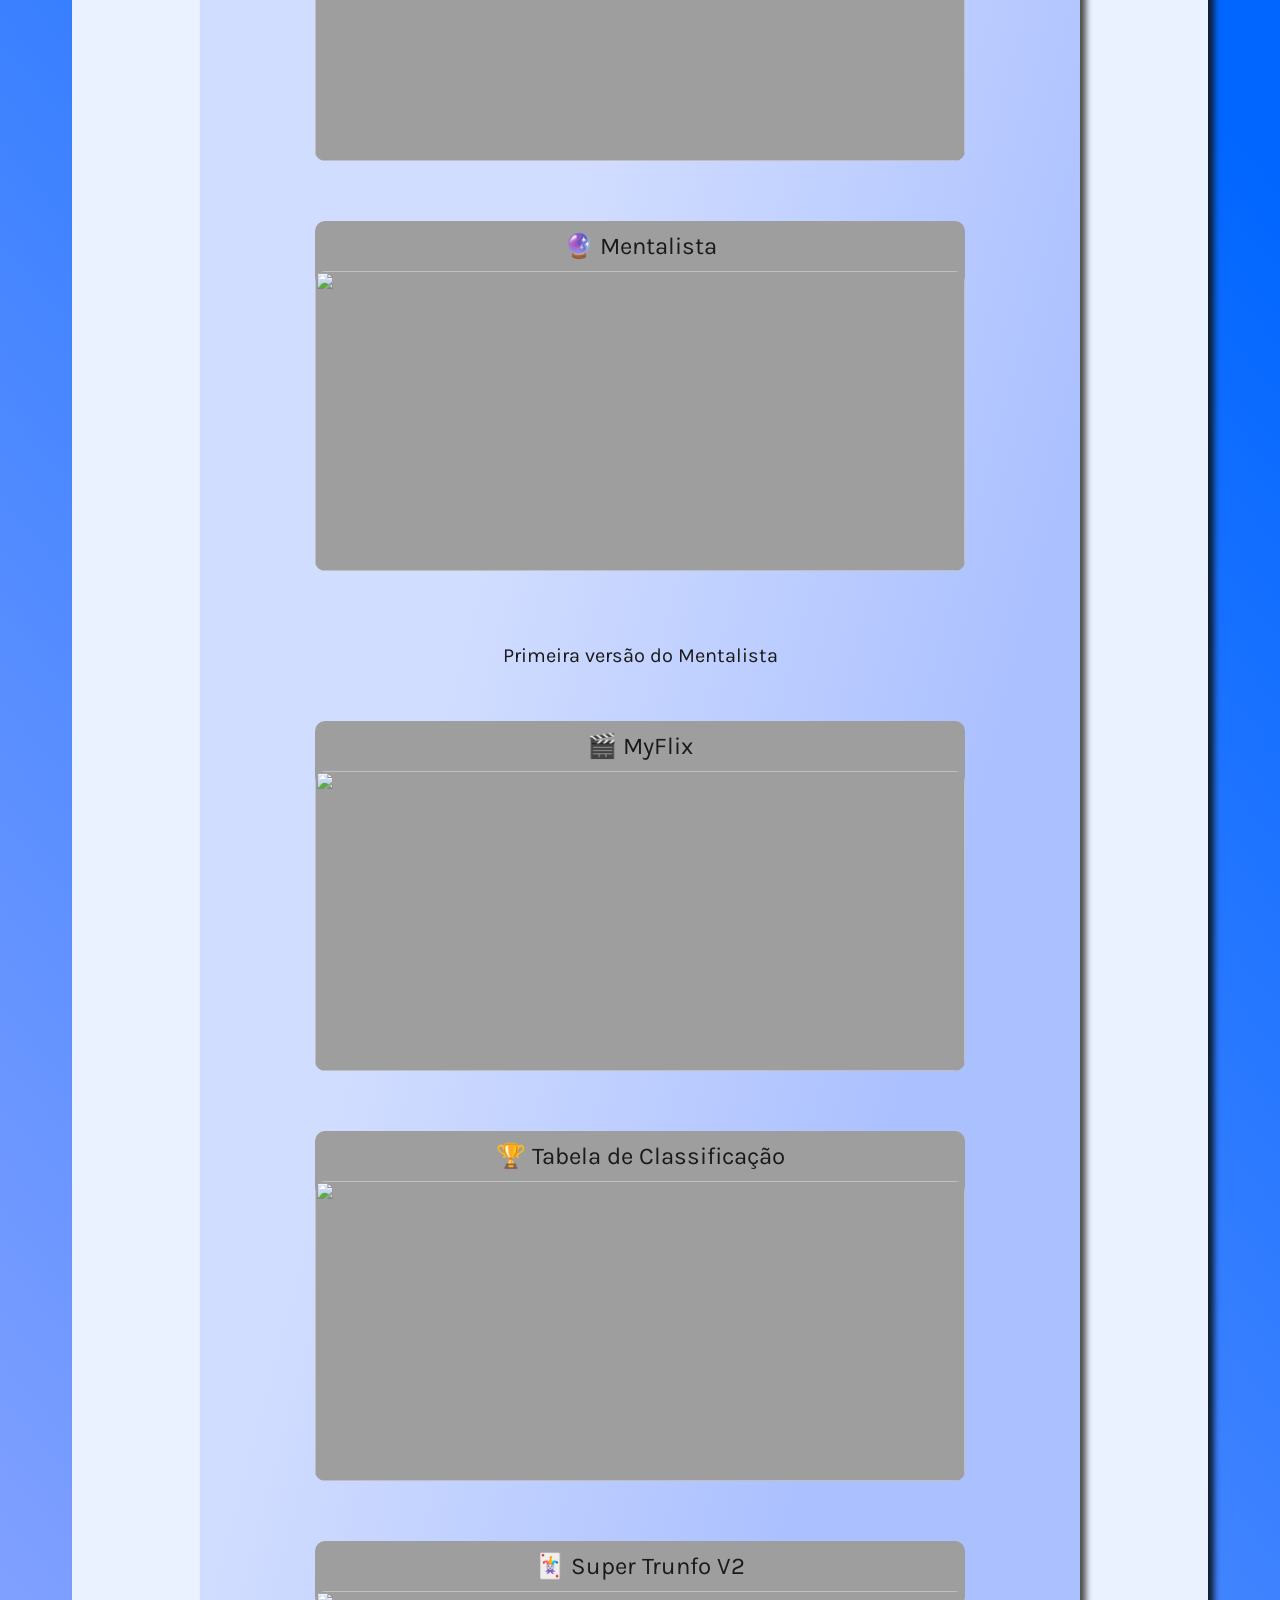
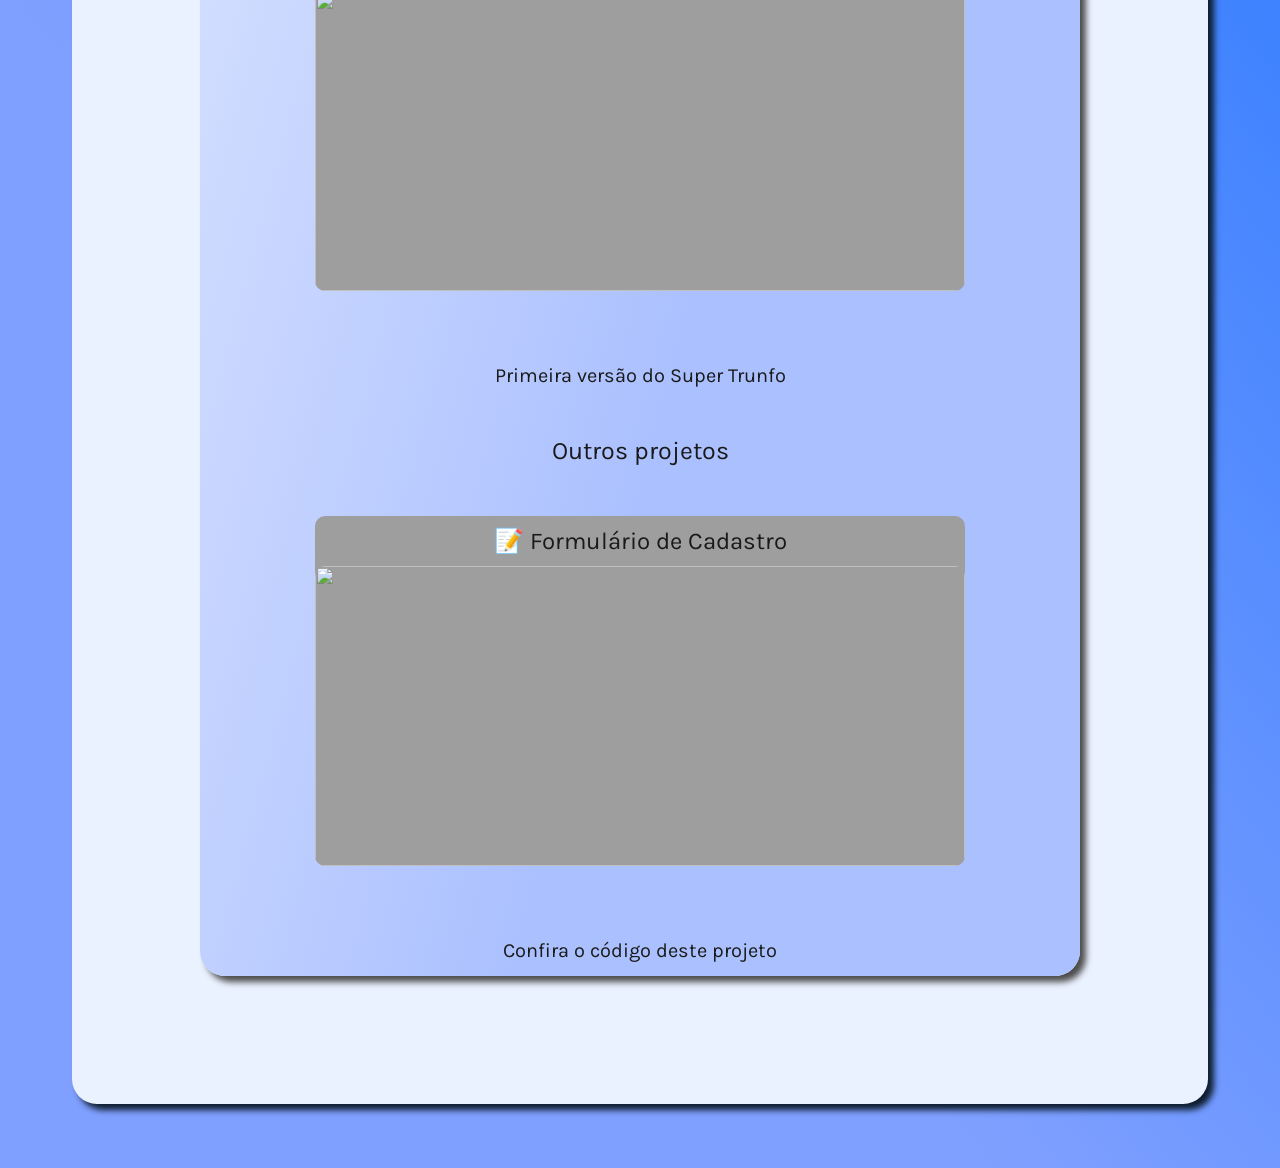
==== commit 50bb71c6: "." ====
--- a/index.html
+++ b/index.html
@@ -72,7 +72,7 @@
         </div>
 
         <div class="container-projetos">
-          <li><a href="https://codepen.io/amanda_freire0402/full/bGRJzYK" target="_blank">🃏 Super Trunfo</a></li>
+          <li><a href="https://codepen.io/amanda_freire0402/full/bGRJzYK" target="_blank">🃏 Super Trunfo V2</a></li>
           <img class="preview" src="https://i.imgur.com/ZNnIpOl.png">
         </div>
 
